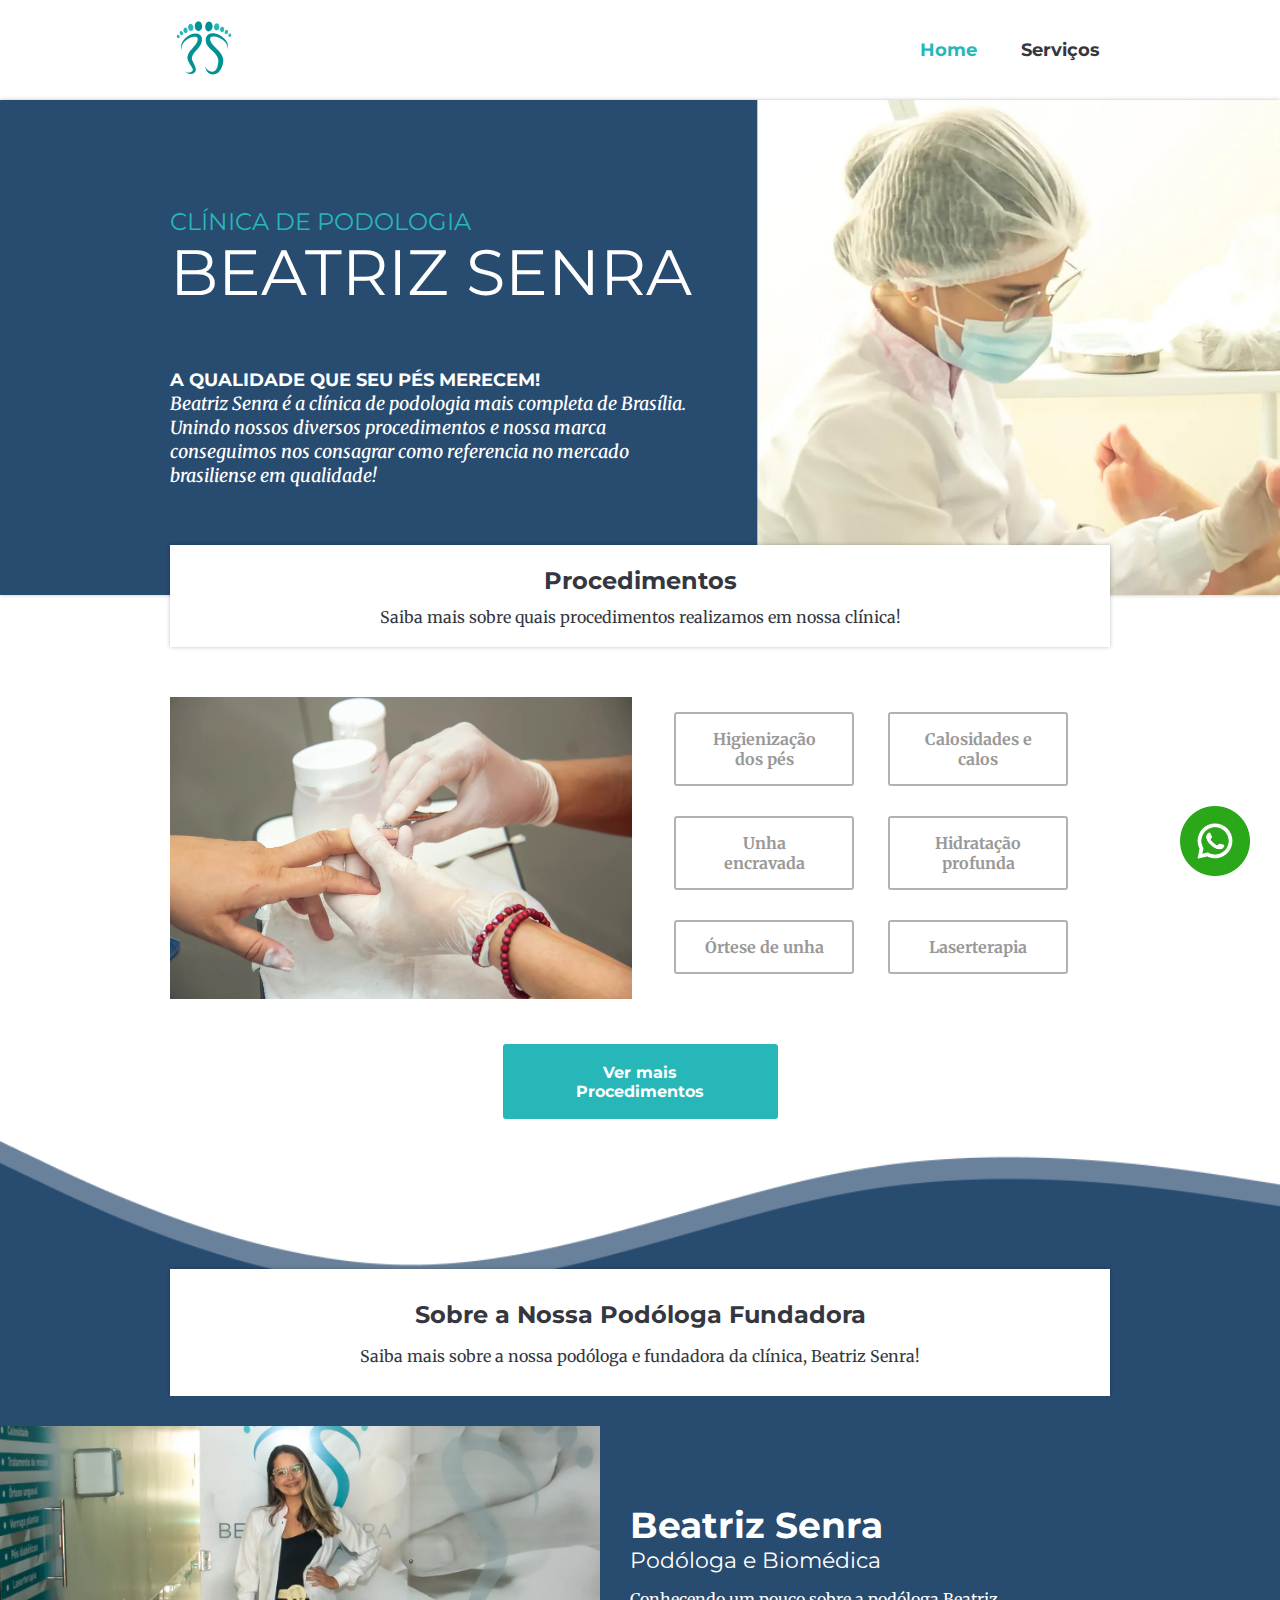
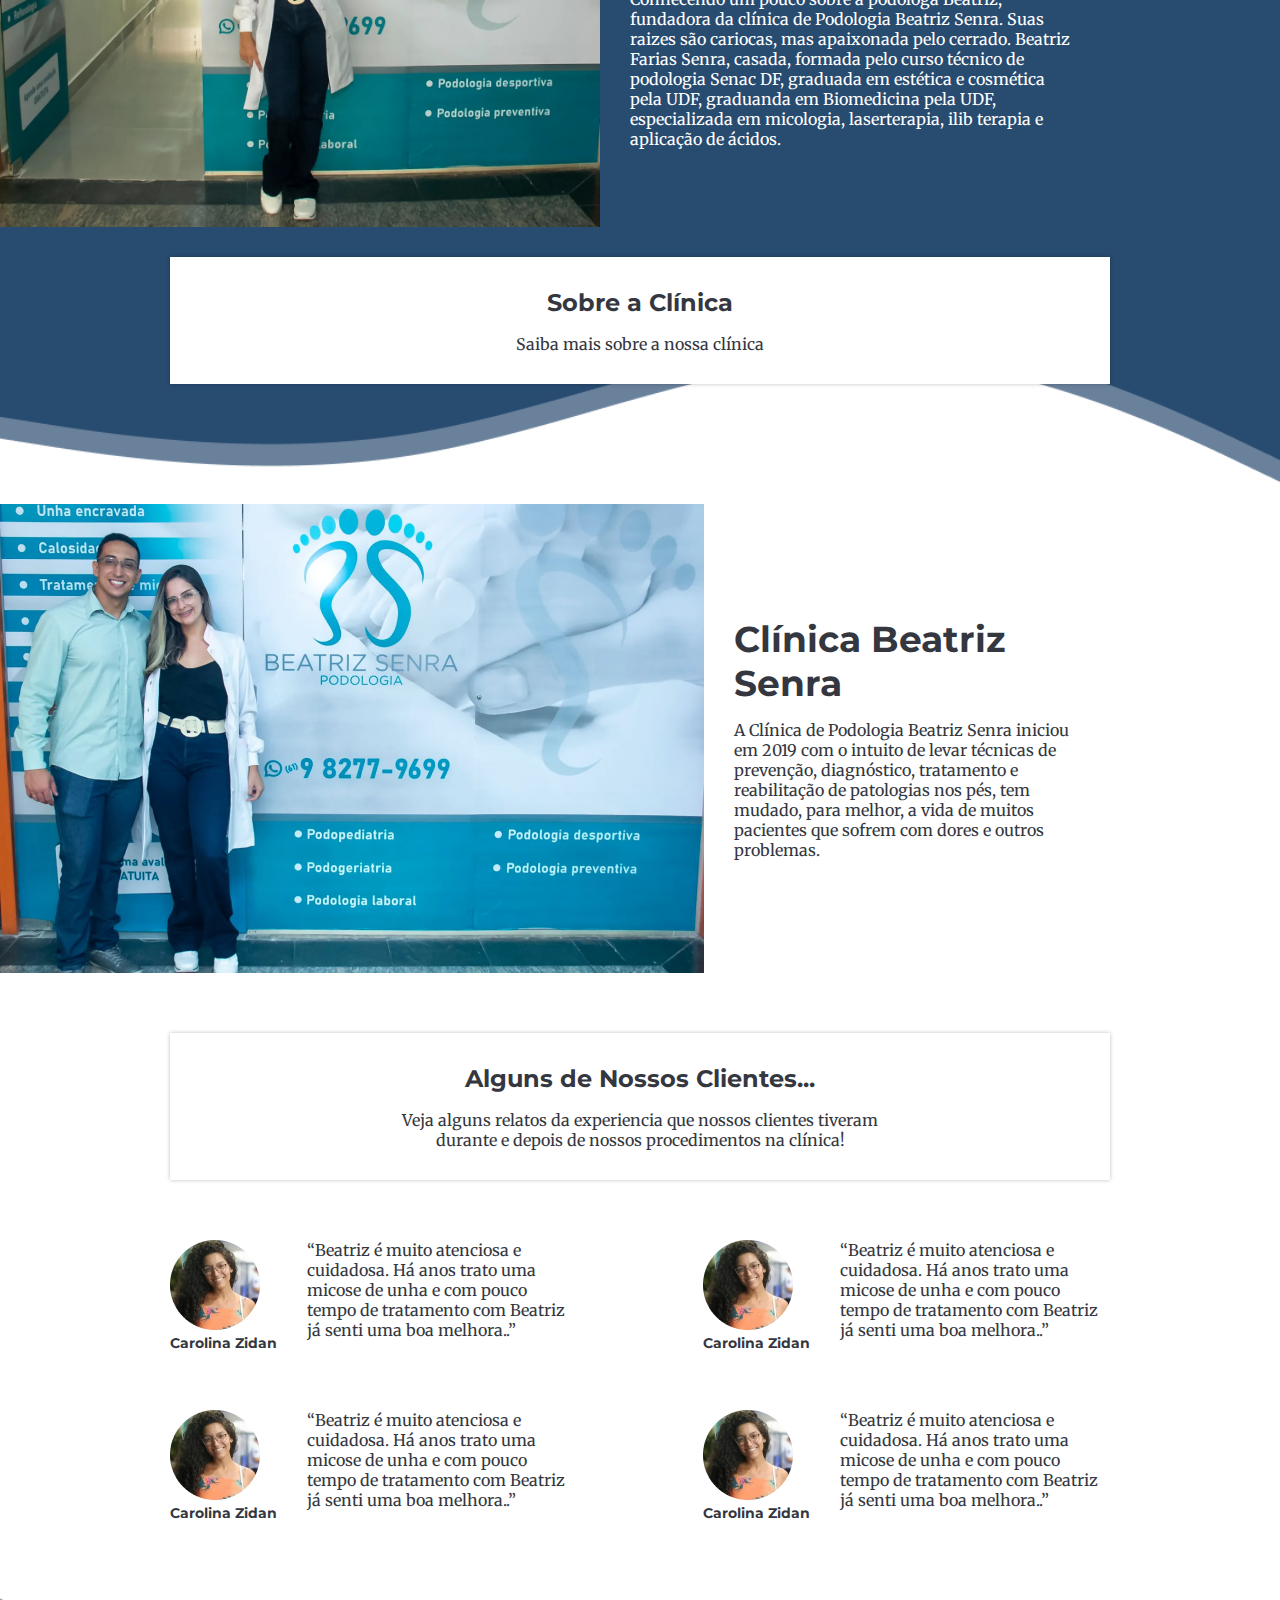
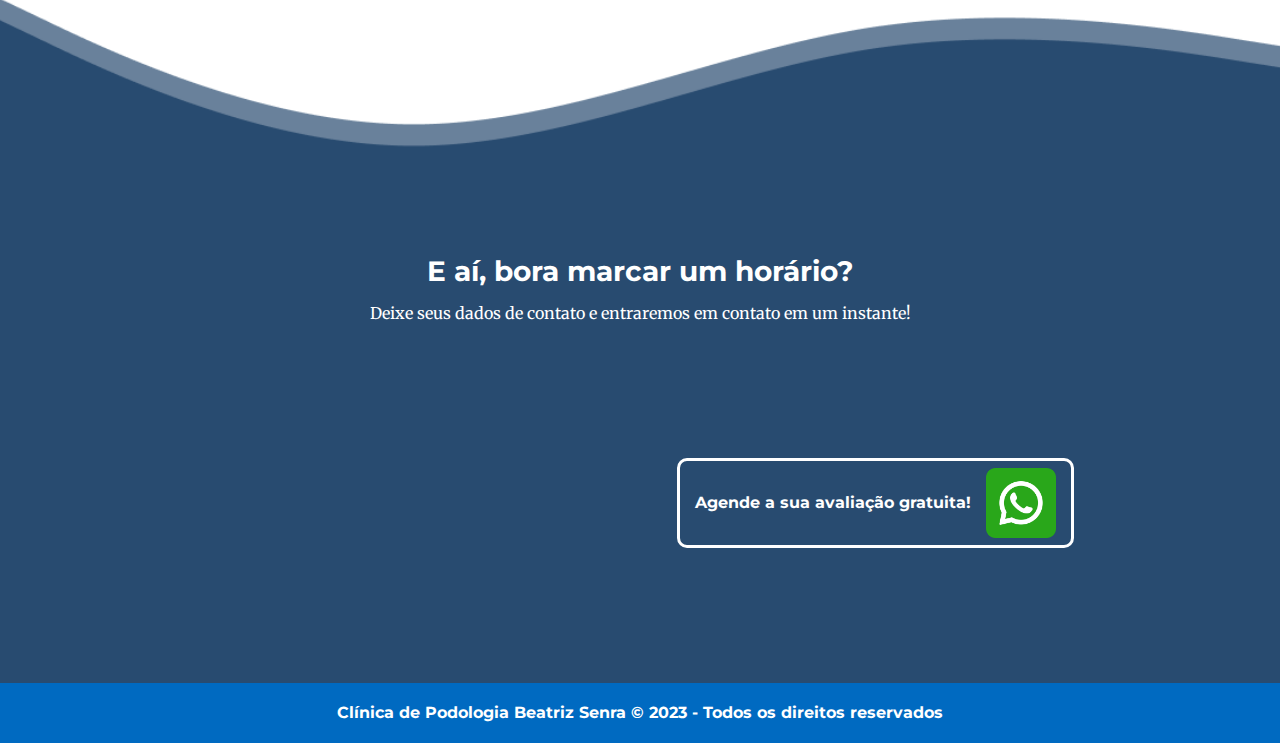
==== index.html @ 6402acbe "Adicionado menu hamburger, ajustes feitos do design responsivo e UX" ====
<!DOCTYPE html>
<html lang="pt-br">
<head>
    <meta charset="UTF-8">
    <meta http-equiv="X-UA-Compatible" content="IE=edge">
    <meta name="viewport" content="width=device-width, initial-scale=1.0">
    <title>Clínica Beatriz Senra</title>
    <link rel="preconnect" href="https://fonts.googleapis.com">
    <link rel="preconnect" href="https://fonts.gstatic.com" crossorigin>
    <link rel="stylesheet" href="https://fonts.googleapis.com/css2?family=Material+Symbols+Outlined:opsz,wght,FILL,GRAD@20..48,100..700,0..1,-50..200" />
    <link href="https://fonts.googleapis.com/css2?family=Montserrat:wght@500;700&display=swap" rel="stylesheet">
    <link href="https://fonts.googleapis.com/css2?family=Merriweather:ital@0;1&family=Montserrat:wght@500;700&display=swap" rel="stylesheet"> 
    <link rel="stylesheet" href="style.css">
</head>
<body>

    <header class="header">
        <a href="index.html"><img src="img/logo.png" alt="clinica beatriz senra"></a>
        <span class="material-symbols-outlined"onclick="abrirFecharMenu()">
            menu
        </span>
        <nav>
            <a href="index.html" class="active">Home</a>
            <a href="servicos.html">Serviços</a>
        </nav>
    </header>

    <div class="menu-burger">
        <ul>
            <li><a href="index.html" class="active">Home</a></li>
            <li><a href="servicos.html">Serviços</a></li>
        </ul>
    </div>

    <section class="section1">
        <div>
            <h2>Clínica de Podologia</h2>
            <h1>Beatriz Senra</h1>
            <h3>A QUALIDADE QUE SEU PÉS MERECEM!</h3>
            <p>Beatriz Senra é a clínica de podologia mais completa de Brasília. Unindo nossos diversos procedimentos e nossa marca conseguimos nos consagrar como referencia no mercado brasiliense em qualidade!</p>
        </div>
    </section>

    <section class="section2">
        <div class="subtitle">
            <h2>Procedimentos</h2>
            <p>Saiba mais sobre quais procedimentos realizamos em nossa clínica!</p>
        </div>
        <div class="sec2-div">
            <img src="img/img1.png" alt="#">
            <div>
                <p>Higienização dos pés</p>
                <p>Calosidades e calos</p>
                <p>Unha encravada</p>
                <p>Hidratação profunda</p>
                <p>Órtese de unha</p>
                <p>Laserterapia</p>
            </div>
        </div>
        <button>Ver mais <br> Procedimentos</button>
    </section>

    <section class="section3">
        <div class="ondas-bg">
            <div class="subtitle2">
                <h2>Sobre a Nossa Podóloga Fundadora</h2>
                <p>Saiba mais sobre a nossa podóloga e fundadora da clínica, Beatriz Senra!</p>
            </div>
        </div>

        <div class="sec3-div">
            <img src="img/sec3-img.png" alt="" width="600px">
            <div>
                <h3>Beatriz Senra</h3>
                <h4>Podóloga e Biomédica </h4>
                <p>
                    Conhecendo um pouco sobre a podóloga Beatriz, fundadora da clínica de Podologia Beatriz Senra. Suas raizes são cariocas, mas apaixonada pelo cerrado. Beatriz Farias Senra, casada, formada pelo curso técnico de podologia Senac DF, graduada em estética e cosmética pela UDF, graduanda em Biomedicina pela UDF, especializada em micologia, laserterapia, ilib terapia e aplicação de ácidos.
                </p>
            </div>
        </div>
    </section>

    <section class="section4">
        <div class="ondas-bg">
            <div class="subtitle2">
                <h2>Sobre a Clínica</h2>
                <p>Saiba mais sobre a nossa clínica</p>
            </div>
        </div>

        <div class="sec4-div">
            <img src="img/sec4-img.png" alt="">
            <div>
                <h3>Clínica Beatriz Senra </h3>
                <p>
                    A Clínica de Podologia Beatriz Senra iniciou em 2019 com o intuito de levar técnicas de prevenção, diagnóstico, tratamento e reabilitação de patologias nos pés, tem mudado, para melhor, a vida de muitos pacientes que sofrem com dores e outros problemas.
                </p>
            </div>
        </div>
    </section>

    <section class="section5">

        <div class="subtitle2">
            <h2>Alguns de Nossos Clientes...</h2>
            <p>Veja alguns relatos da experiencia que nossos clientes tiveram <br> durante e depois de nossos procedimentos na clínica!</p>
        </div>

        <div class="depoimentos">

            <div class="depoimento">
                <div>
                    <img src="img/foto-depoimento.png" alt="">
                    <h3>Carolina Zidan</h3>
                </div>
                <p>
                    “Beatriz é muito atenciosa e cuidadosa. Há anos trato uma micose de unha e com pouco tempo de tratamento com Beatriz já senti uma boa melhora..”
                </p>
            </div>

            <div class="depoimento">
                <div>
                    <img src="img/foto-depoimento.png" alt="">
                    <h3>Carolina Zidan</h3>
                </div>
                <p>
                    “Beatriz é muito atenciosa e cuidadosa. Há anos trato uma micose de unha e com pouco tempo de tratamento com Beatriz já senti uma boa melhora..”
                </p>
            </div>

            <div class="depoimento">
                <div>
                    <img src="img/foto-depoimento.png" alt="">
                    <h3>Carolina Zidan</h3>
                </div>
                <p>
                    “Beatriz é muito atenciosa e cuidadosa. Há anos trato uma micose de unha e com pouco tempo de tratamento com Beatriz já senti uma boa melhora..”
                </p>
            </div>

            <div class="depoimento">
                <div>
                    <img src="img/foto-depoimento.png" alt="">
                    <h3>Carolina Zidan</h3>
                </div>
                <p>
                    “Beatriz é muito atenciosa e cuidadosa. Há anos trato uma micose de unha e com pouco tempo de tratamento com Beatriz já senti uma boa melhora..”
                </p>
            </div>

        </div>
    </section>

    <section class="section6">
        <div class="ondas-bg"></div>
        <div class="sec6-div">
            <div>
                <h3>E aí, bora marcar um horário?</h3>
                <p>Deixe seus dados de contato e entraremos em contato em um instante!</p>

                <div class="local-contato">
                    <iframe src="https://www.google.com/maps/embed?pb=!1m18!1m12!1m3!1d15356.18827765944!2d-47.90499903553469!3d-15.801471916272181!2m3!1f0!2f0!3f0!3m2!1i1024!2i768!4f13.1!3m3!1m2!1s0x935a25c6536252f1%3A0x58afeaa3ef07d30c!2sCl%C3%ADnica%20de%20Podologia%20Beatriz%20Senra!5e0!3m2!1spt-BR!2sbr!4v1676676155703!5m2!1spt-BR!2sbr" width="400" height="300" style="border:0; border-radius: 3px;" allowfullscreen="" loading="lazy" referrerpolicy="no-referrer-when-downgrade"></iframe>

                    <a href="https://api.whatsapp.com/send?phone=5561999915055&text=Olá! Gostaria de saber mais sobre os serviços." target="_blank">
                        <p>Agende a sua avaliação gratuita!</p>
                        <img src="img/whatsapp-quadrado.png" alt="" width="70" height="70">
                    </a>
                    
                </div>
            </div>
        </div>
    </section>

    <footer>
        <p>Clínica de Podologia Beatriz Senra © 2023 - Todos os direitos reservados </p>
    </footer>

    <a href="https://api.whatsapp.com/send?phone=5561999915055&text=Olá! Gostaria de saber mais sobre os serviços." target="_blank" style="position:fixed;bottom:20px;right:30px;">
        <img src="img/whatsapp.png" alt="" width="70px">
    </a>

    <script src="script.js"></script>

</body>
</html>
---- style.css ----
/*
font-family: 'Merriweather', serif;
font-family: 'Montserrat', sans-serif;
*/

body, h1, h2, h3, h4, ul, li, p, a, button{
    padding: 0px;
    margin: 0px;
    font-family: 'Montserrat', sans-serif;
}

p{
    font-family: 'Merriweather', serif;
}

a{
    text-decoration: none;
}

ul{
    list-style: none;
}

*{
    box-sizing: border-box;
}

a{
    text-decoration: none;
}

/* Header */

.header{
    max-width: 940px;
    margin: 20px auto;
    display: flex;
    flex-wrap: wrap;
    justify-content: space-between;
    align-items: center;
}

.header nav a{
    font-size: 18px;
    line-height: 24px;
    font-weight: 700;
    padding: 10px;
    margin-left: 20px;
    color: #353740;
}

.header a:hover{
    color: #27B7B8;
}

header nav .active{
    color: #27B7B8;
}

.menu-burger, .material-symbols-outlined  {
    display: none;
}

/* Section 1 */

.section1{
    background-image: url(img/Fundo.png);
    box-shadow: 0px 0.3px 4px 0px rgba(0,0,0,0.25);
    height: 495px;
    background-size: cover;
    background-position: center;
    display: flex;
    align-items: center;
}

.section1 div {
    max-width: 940px;
    margin: 0 auto;
    padding-right: 410px;
}

.section1 div h1 {
    font-size: 64px;
    line-height: 72px;
    color: white;
    text-transform: uppercase;
    font-weight: 400;
    margin-bottom: 60px;
}

.section1 div h2 {
    font-size: 24px;
    line-height: 28px;
    color: #27B7B8;
    text-transform: uppercase;
    font-weight: 400;
}

.section1 div h3 {
    font-size: 18px;
    line-height: 24px;
    color: white;
    text-transform: uppercase;
    font-weight: 700;
}

.section1 div p {
    font-family: 'Merriweather', serif;
    font-size: 18px;
    line-height: 24px;
    color: white;
    font-weight: 500;
    font-style: italic;
}

/* Section 2 */

.section2{
    max-width: 940px;
    margin: 0px auto;
    text-align: center;
}

.section2 .subtitle {
    position: relative;
    bottom: 50px;
    max-width: 940px;
    padding: 20px;
    background-color: white;
    box-shadow: 0px 0.3px 4px 0px rgba(0,0,0,0.25);
}

.section2 .subtitle h2{
    color: #353740;
    font-size: 24px;
    line-height: 32px;
    font-weight: 700;
    
}

.section2 .subtitle p{
    color: #353740;
    font-size: 16px;
    margin-top: 10px;
}

.section2 .sec2-div {
    display: flex;
}

.section2 .sec2-div div {
    color: #29A71A;
}

.section2 .sec2-div p {
    display: inline-block;
    width: 180px;
    background-color: white;
    border: 2px #B2B2B2 solid;
    border-radius: 3px;
    color: #999999;
    font-weight: 700;
    font-size: 16px;
    padding: 15px 27px;
    margin: 15px;
}

.section2 .sec2-div p:hover{
    color: #27B7B8;
    border-color: #27B7B8;
}

.section2 button{
    background-color: #27B7B8;
    width: 275px;
    height: 75px;
    border: none;
    border-radius: 3px;
    margin-top: 45px;
    color: white;
    font-size: 16px;
    font-weight: 700;
    cursor:pointer;
}

/* Section 3 */

.section3 .ondas-bg{
    background-image: url(img/Ondas.png);
    background-repeat: no-repeat;
    background-size: contain;
    background-repeat:no-repeat;
    -webkit-background-size:cover;
    -moz-background-size:cover;
    -o-background-size:cover;
    background-size:cover;
    background-position:center;
    padding-top: 150px;
}

.section3 .subtitle2{
    background-color: white;
    box-shadow: 0px 0.3px 4px 0px rgba(0,0,0,0.25);
    max-width: 940px;
    margin: 0 auto;
    text-align: center;
    padding: 30px;
}

.section3 .subtitle2 h2{
    color: #353740;
    font-size: 24px;
    line-height: 32px;
    font-weight: 700;
    margin-bottom: 15px;
}

.section3 .subtitle2 p{
    color: #353740;
    font-size: 16px;
    margin-top: 10px;
}

.section3 .sec3-div{
    background-color: #284B70;
    display: flex;
    align-items: center;
    padding-top: 30px;
}

.section3 .sec3-div div{
    color: white;
    margin: 0 200px 0 30px;
}

.section3 .sec3-div div h3{
    font-size: 36px;
    font-weight: 700;
}

.section3 .sec3-div div h4{
    font-size: 22px;
    font-weight: 400;
    margin-bottom: 15px;
}

.section3 .sec3-div div p{
    font-size: 16px;
    font-weight: 400;
}

/* Section 4 */

.section4 .ondas-bg{
    background-image: url(img/Ondas-resersas.png);
    background-repeat: no-repeat;
    background-size: contain;
    background-repeat:no-repeat;
    -webkit-background-size:cover;
    -moz-background-size:cover;
    -o-background-size:cover;
    background-size:cover;
    background-position:center;
    padding-top: 30px;
    padding-bottom: 120px;
}

.section4 .subtitle2{
    background-color: white;
    box-shadow: 0px 0.3px 4px 0px rgba(0,0,0,0.25);
    max-width: 940px;
    margin: 0 auto;
    text-align: center;
    padding: 30px;
}

.section4 .subtitle2 h2{
    color: #353740;
    font-size: 24px;
    line-height: 32px;
    font-weight: 700;
    margin-bottom: 15px;
}

.section4 .subtitle2 p{
    color: #353740;
    font-size: 16px;
    margin-top: 10px;
}

.section4 .sec4-div{
    display: flex;
    align-items: center;
}

.section4 .sec4-div div{
    color: #353740;
    margin: 0 200px 0 30px;
}

.section4 .sec4-div div h3{
    font-size: 36px;
    font-weight: 700;
    margin-bottom: 15px;
}

.section4 .sec4-div div p{
    font-size: 16px;
    font-weight: 400;
}

/* Section 5 */

.section5 .subtitle2{
    background-color: white;
    box-shadow: 0px 0.3px 4px 0px rgba(0,0,0,0.25);
    max-width: 940px;
    margin: 0 auto;
    text-align: center;
    padding: 30px;
    margin-top: 60px;
}

.section5 .subtitle2 h2{
    color: #353740;
    font-size: 24px;
    line-height: 32px;
    font-weight: 700;
    margin-bottom: 15px;
}

.section5 .subtitle2 p{
    color: #353740;
    font-size: 16px;
    margin-top: 10px;
}

.section5 .depoimentos{
    display: flex;
    flex-wrap: wrap;
    justify-content: space-between;
    max-width: 940px;
    margin: 0 auto;
    margin-top: 60px;
}

.section5 .depoimento {
    display: flex;
    margin-bottom: 30px;
}

.section5 .depoimento p {
    display: block;
    max-width: 270px;
    height: 140px;
}

.section5 .depoimento div h3 {
    color: #353740;
    font-weight: 700;
    font-size: 14px;
    text-align: center;
}

.section5 .depoimento p {
    color: #353740;
    font-size: 16px;
    margin-left: 30px;
}

/* Section 6 */

.section6 .ondas-bg{
    background-image: url(img/Ondas.png);
    background-repeat: no-repeat;
    background-size: contain;
    background-repeat:no-repeat;
    -webkit-background-size:cover;
    -moz-background-size:cover;
    -o-background-size:cover;
    background-size:cover;
    background-position:center;
    height: 274px;
}

.section6 .sec6-div {
    background-color: #284B70;
    padding-bottom: 30px;
}

.section6 .sec6-div div {
    max-width: 940px;
    margin: 0 auto;
    color: white;
    text-align: center;
}

.section6 .sec6-div div h3 {
    font-size: 28px;
    margin-bottom: 15px;
}

.section6 .sec6-div div p {
    font-size: 16px;
    margin-bottom: 30px;
}

.section6 .local-contato {
    display: flex;
    justify-content: space-around;
    align-items: center;
}

.section6 .local-contato a {
    display: flex;
    align-items: center;
    border: 3px white solid;
    border-radius: 10px;
    height: 90px;
    padding: 0 15px;
    color: white;
    font-weight: 700;
}

.section6 .local-contato a:hover{
    border: 3px #29A71A solid;
    color: #29A71A;
}

.section6 .local-contato a p {
    margin-top: 30px;
    margin-right: 15px;
    font-family: 'Montserrat', sans-serif;
}

/* Footer */

footer {
    background-color: #006AC1;
    color: white;
    height: 60px;
    display: flex;
    align-items: center;
    justify-content: center;
}

footer p{
    font-family: 'Montserrat', sans-serif;
    font-weight: 700;
}

/* Media Queries */

@media screen and (min-width: 768px) and (max-width: 1023px) {
    header{
        padding: 0 20px;
    }

    .section1 div {
        padding-left: 20px;
        padding-top: 20px;
    }

    .section2 .subtitle {
        margin: 0 20px;
    } 
    
    .section2 .sec2-div{
        flex-wrap: wrap;
        justify-content: center;
    }

    .section2 .sec2-div img{
        margin-bottom: 20px;
    }

    .section3 .subtitle2{
        margin: 0 20px;
    }

    .section3 .sec3-div{
        flex-wrap: wrap;
        justify-content: center;
    }

    .section3 .sec3-div img{
        width: 100%;
        margin: 20px;
    }

    .section3 .sec3-div div{
        margin: 20px;
    }

    .section4 .subtitle2{
        margin: 0 20px;
    }

    .section4 .sec4-div{
        flex-wrap: wrap;
        justify-content: center;
    }

    .section4 .sec4-div img{
        width: 100%;
        margin: 20px;
    }

    .section4 .sec4-div div{
        margin: 20px;
        margin-bottom: 60px;
    }

    .section4 .ondas-bg{
        padding-bottom: 40px;
    }

    .section5 .subtitle2{
        margin: 0 20px;
    }

    .depoimento {
        justify-content: center;
        margin: 20px;
    }

    .local-contato{
        flex-wrap: wrap-reverse;
    }
}

@media screen and (max-width: 767px) {
    header{
        padding: 0 20px;
    }

    .section1{
        background-color: #284B70;
        background-image: none;
    }

    .section1 div {
        padding: 20px;
    }

    .section2 .subtitle {
        margin: 0 20px;
    } 

    .section2 .sec2-div{
        flex-wrap: wrap;
        justify-content: center;
    }

    .section2 .sec2-div img{
        margin-bottom: 20px;
    }

    .section3 .subtitle2{
        margin: 0 20px;
    }

    .section3 .sec3-div{
        flex-wrap: wrap;
        justify-content: center;
    }

    .section3 .sec3-div img{
        width: 100%;
        margin: 20px;
    }

    .section3 .sec3-div div{
        margin: 20px;
    }

    .section4 .subtitle2{
        margin: 0 20px;
    }

    .section4 .sec4-div{
        flex-wrap: wrap;
        justify-content: center;
    }

    .section4 .sec4-div img{
        width: 100%;
        margin: 20px;
    }

    .section4 .sec4-div div{
        margin: 20px;
        margin-bottom: 60px;
    }

    .section4 .ondas-bg{
        padding-bottom: 40px;
    }

    .section5 .subtitle2{
        margin: 0 20px;
    }

    .depoimento {
        justify-content: center;
        margin: 20px;
    }

    .sec6-div h3, .sec6-div p{
        margin: 0 20px;
    }

    .local-contato{
        flex-wrap: wrap-reverse;
    }

    .local-contato iframe{
        margin-top: 30px;
    }

    footer p{
        margin: 0 20px;
    }
}

@media screen and (max-width: 515px) {
    header{
        padding: 0 20px;
        
    }

    header nav {
        display: none;
    }

    header span {
    color: #353740;
    }

    header span:hover{
        color: #27B7B8;
    }

    .menu-burger{
        background-color: white;
        border: 3px #27B7B8 solid;
        border-radius: 3px;
        display: none;
        text-align: center;
        padding: 10px;
        position: absolute;
        right: 20px;
        top: 70px;
    }

    .menu-burger.ativo{
        display: inline-block;
    }

    .material-symbols-outlined {
        display: block;
    }

    .menu-burger a {
        font-size: 14px;
        line-height: 18px;
        font-weight: 700;
        padding: 10px;
        color: #353740;
    }

    .menu-burger a:hover{
        color: #27B7B8;
    }

    .section1 div {
        padding: 20px;
    }

    .section1 div h1 {
        font-size: 56px;
        margin-bottom: 20px;
    }

    .section1 div h2 {
        font-size: 18px;
    }

    .section1 div h3 {
        font-size: 14px;
    }

    .section1 div p {
        font-size: 14px;
    }

    .section2 .subtitle {
        margin: 0 20px;
    } 

    .section2 .sec2-div{
        flex-wrap: wrap;
        justify-content: space-around;
    }

    .section2 .sec2-div img{
        margin: 0 20px 20px 20px;
        width: 100%;
    }

    .section3 .subtitle2{
        margin: 0 20px;
    }

    .section3 .sec3-div{
        flex-wrap: wrap;
        justify-content: center;
    }

    .section3 .sec3-div img{
        width: 100%;
        margin: 20px;
    }

    .section3 .sec3-div div{
        margin: 20px;
    }

    .section4 .subtitle2{
        margin: 0 20px;
    }

    .section4 .sec4-div{
        flex-wrap: wrap;
        justify-content: center;
    }

    .section4 .sec4-div img{
        width: 100%;
        margin: 20px;
    }

    .section4 .sec4-div div{
        margin: 20px;
        margin-bottom: 60px;
    }

    .section4 .ondas-bg{
        padding-bottom: 40px;
    }

    .section5 .subtitle2{
        margin: 0 20px;
    }

    .depoimento {
        justify-content: center;
        margin: 20px;
    }

    .sec6-div h3, .sec6-div p{
        margin: 0 20px;
    }

    .local-contato{
        flex-wrap: wrap-reverse;
    }

    .local-contato iframe{
        margin-top: 30px;
    }

    .section6 .local-contato a p{
        margin: 0;
    }
    
    footer p{
        margin: 0 20px;
        text-align: center;
    }
}
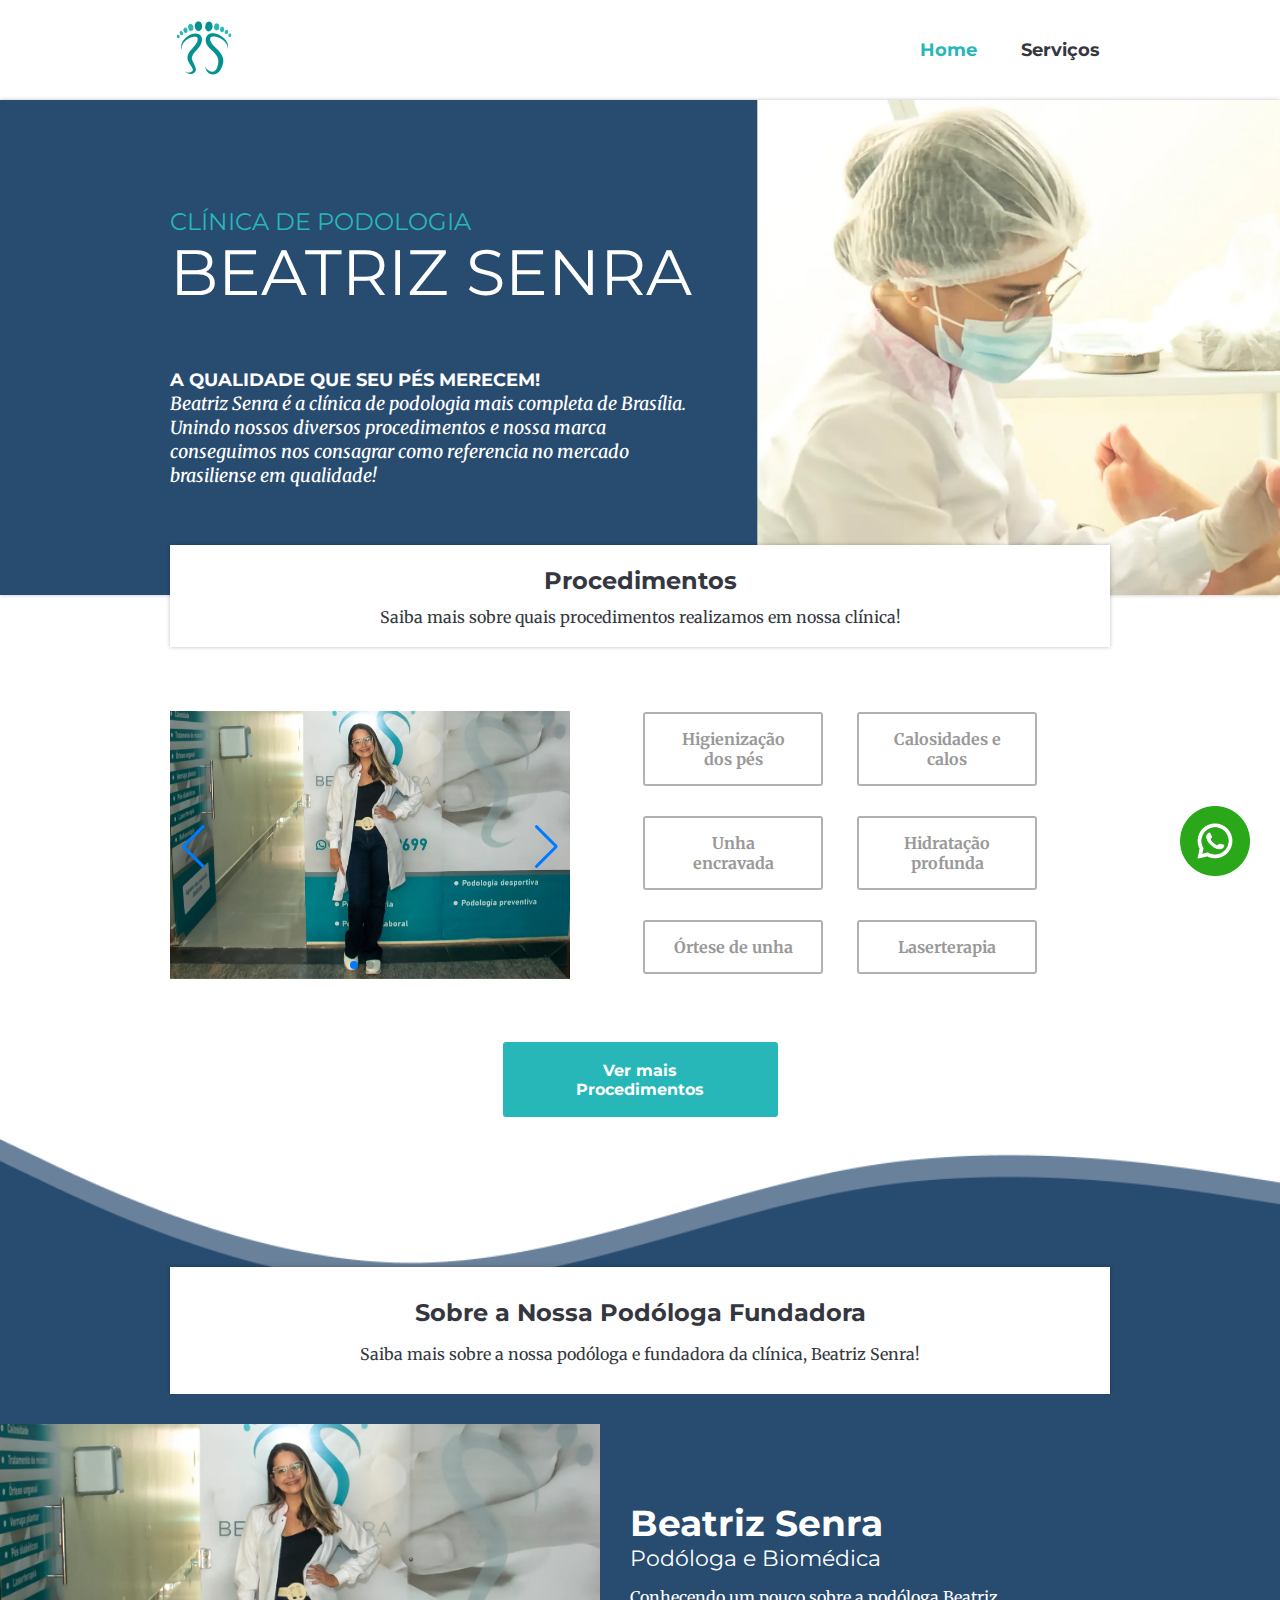
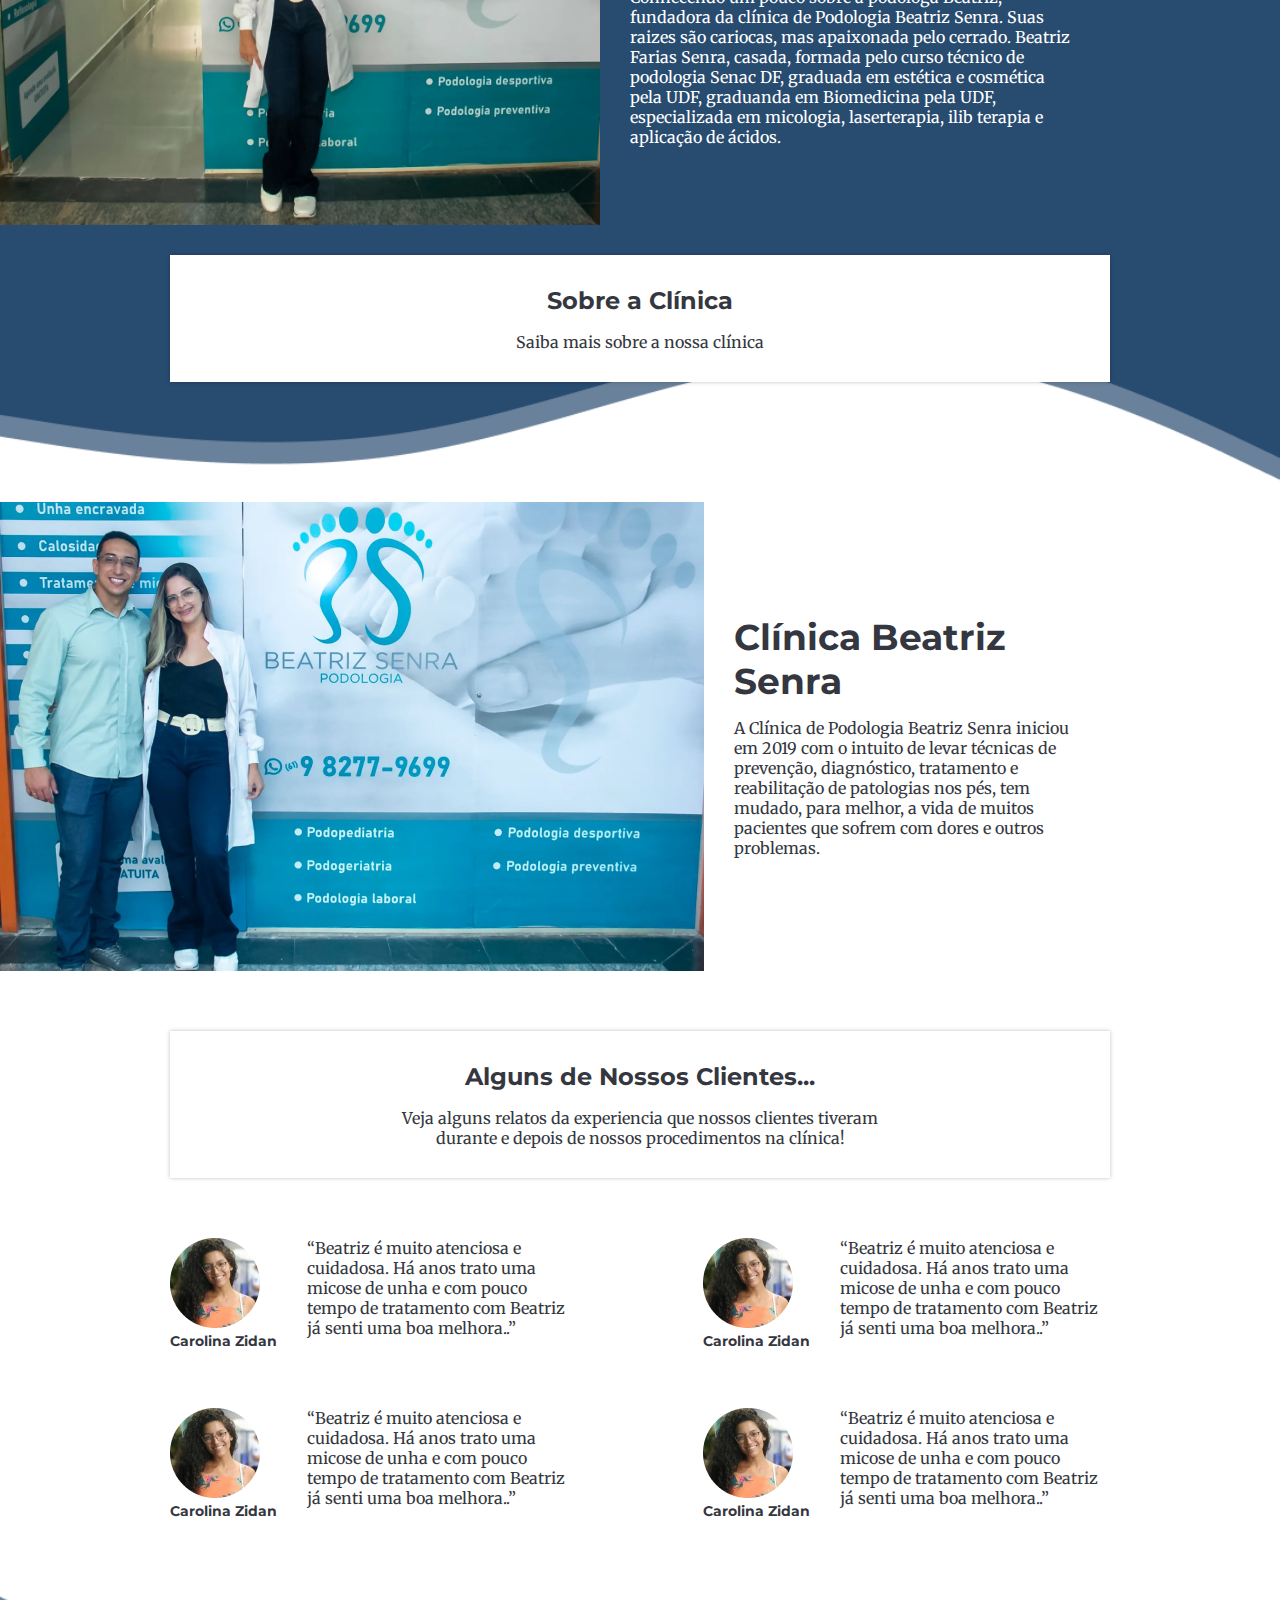
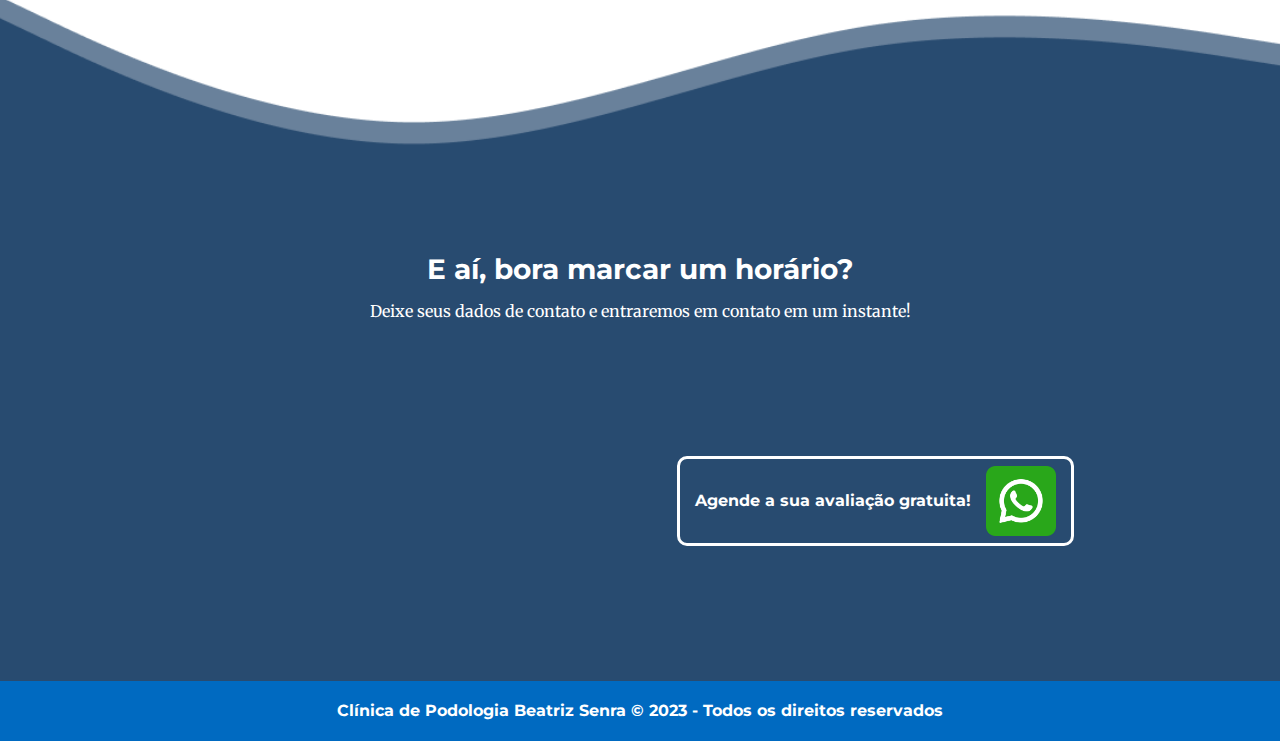
==== commit cdf08105: "Adicionado slide de imagens" ====
--- a/index.html
+++ b/index.html
@@ -8,6 +8,7 @@
     <link rel="preconnect" href="https://fonts.googleapis.com">
     <link rel="preconnect" href="https://fonts.gstatic.com" crossorigin>
     <link rel="stylesheet" href="https://fonts.googleapis.com/css2?family=Material+Symbols+Outlined:opsz,wght,FILL,GRAD@20..48,100..700,0..1,-50..200" />
+    <link rel="stylesheet" href="https://cdn.jsdelivr.net/npm/swiper@8/swiper-bundle.min.css" />
     <link href="https://fonts.googleapis.com/css2?family=Montserrat:wght@500;700&display=swap" rel="stylesheet">
     <link href="https://fonts.googleapis.com/css2?family=Merriweather:ital@0;1&family=Montserrat:wght@500;700&display=swap" rel="stylesheet"> 
     <link rel="stylesheet" href="style.css">
@@ -47,7 +48,29 @@
             <p>Saiba mais sobre quais procedimentos realizamos em nossa clínica!</p>
         </div>
         <div class="sec2-div">
-            <img src="img/img1.png" alt="#">
+            <div class="slide-container">
+                <div class="swiper">
+                    <!-- Additional required wrapper -->
+                    <div class="swiper-wrapper">
+                        <!-- Slides -->
+                        <div class="swiper-slide">
+                            <img src="img/sec3-img.png" alt="">
+                        </div>
+                        <div class="swiper-slide">
+                            <img src="img/sec4-img.png" alt="">
+                        </div>
+                        <div class="swiper-slide">
+                            <img src="img/img1.png" alt="">
+                        </div>
+                    </div>
+                    <!-- If we need pagination -->
+                    <div class="swiper-pagination"></div>
+        
+                    <!-- If we need navigation buttons -->
+                    <div class="swiper-button-prev"></div>
+                    <div class="swiper-button-next"></div>
+                </div>
+            </div>
             <div>
                 <p>Higienização dos pés</p>
                 <p>Calosidades e calos</p>
@@ -180,6 +203,29 @@
     </a>
 
     <script src="script.js"></script>
+    <script src="https://cdn.jsdelivr.net/npm/swiper@8/swiper-bundle.min.js"></script>
+
+    <script>
+        const swiper = new Swiper('.swiper', {
+            autoplay: {
+                delay: 3000,
+                disableOnInteraction: false,
+            },
+            
+            loop: true,
+
+            pagination: {
+                el: '.swiper-pagination',
+                clickable: true, 
+            },
+
+            navigation: {
+                nextEl: '.swiper-button-next',
+                prevEl: '.swiper-button-prev',
+            },
+        });
+
+    </script>
 
 </body>
 </html>--- a/style.css
+++ b/style.css
@@ -148,8 +148,23 @@
     display: flex;
 }
 
-.section2 .sec2-div div {
-    color: #29A71A;
+.slide-container {
+    width: 400px;
+    height: 300px;
+    background: #fff;
+    display: flex;
+    align-items: center;
+    justify-content: center;
+}
+
+.swiper {
+    width: 100%;
+    height: fit-content;
+}
+
+.swiper-slide img {
+    width: 100%;
+
 }
 
 .section2 .sec2-div p {
@@ -708,6 +723,10 @@
         width: 100%;
     }
 
+    .section2 .sec2-div p {
+        
+    }
+
     .section3 .subtitle2{
         margin: 0 20px;
     }
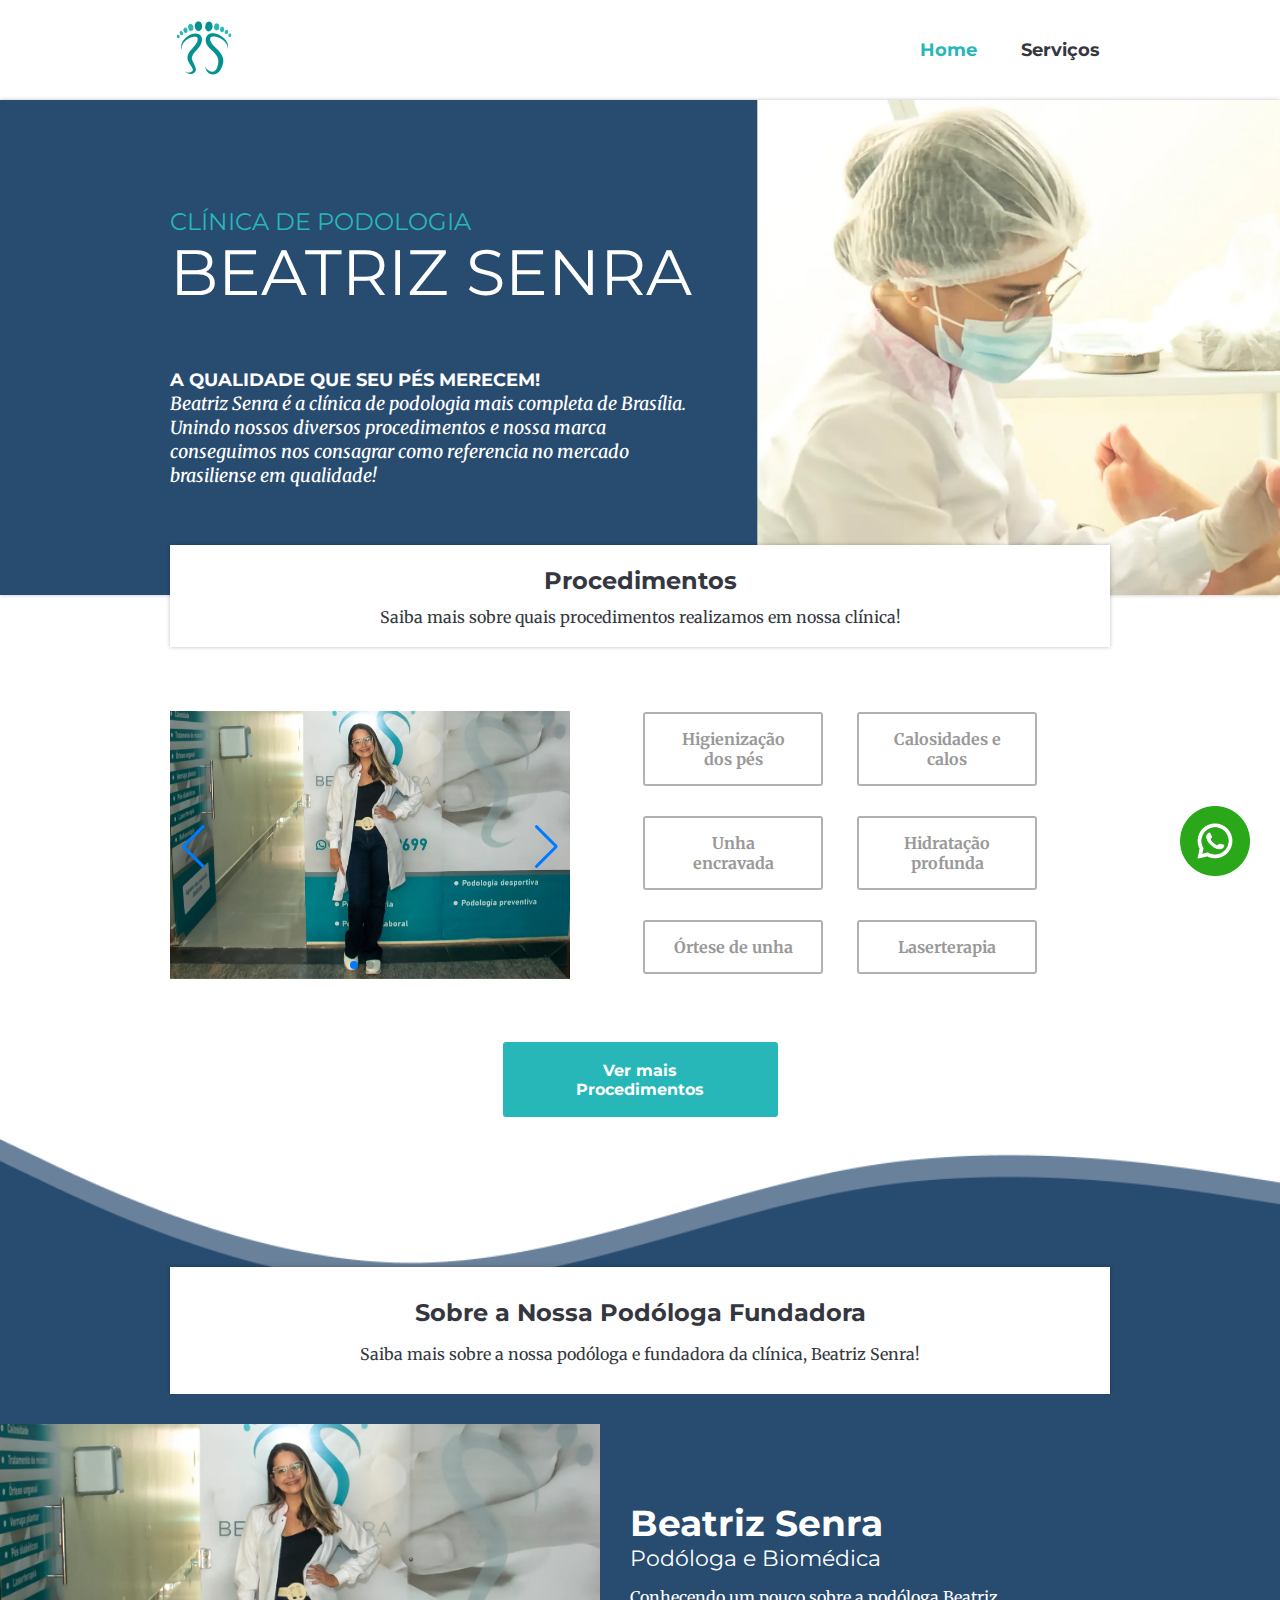
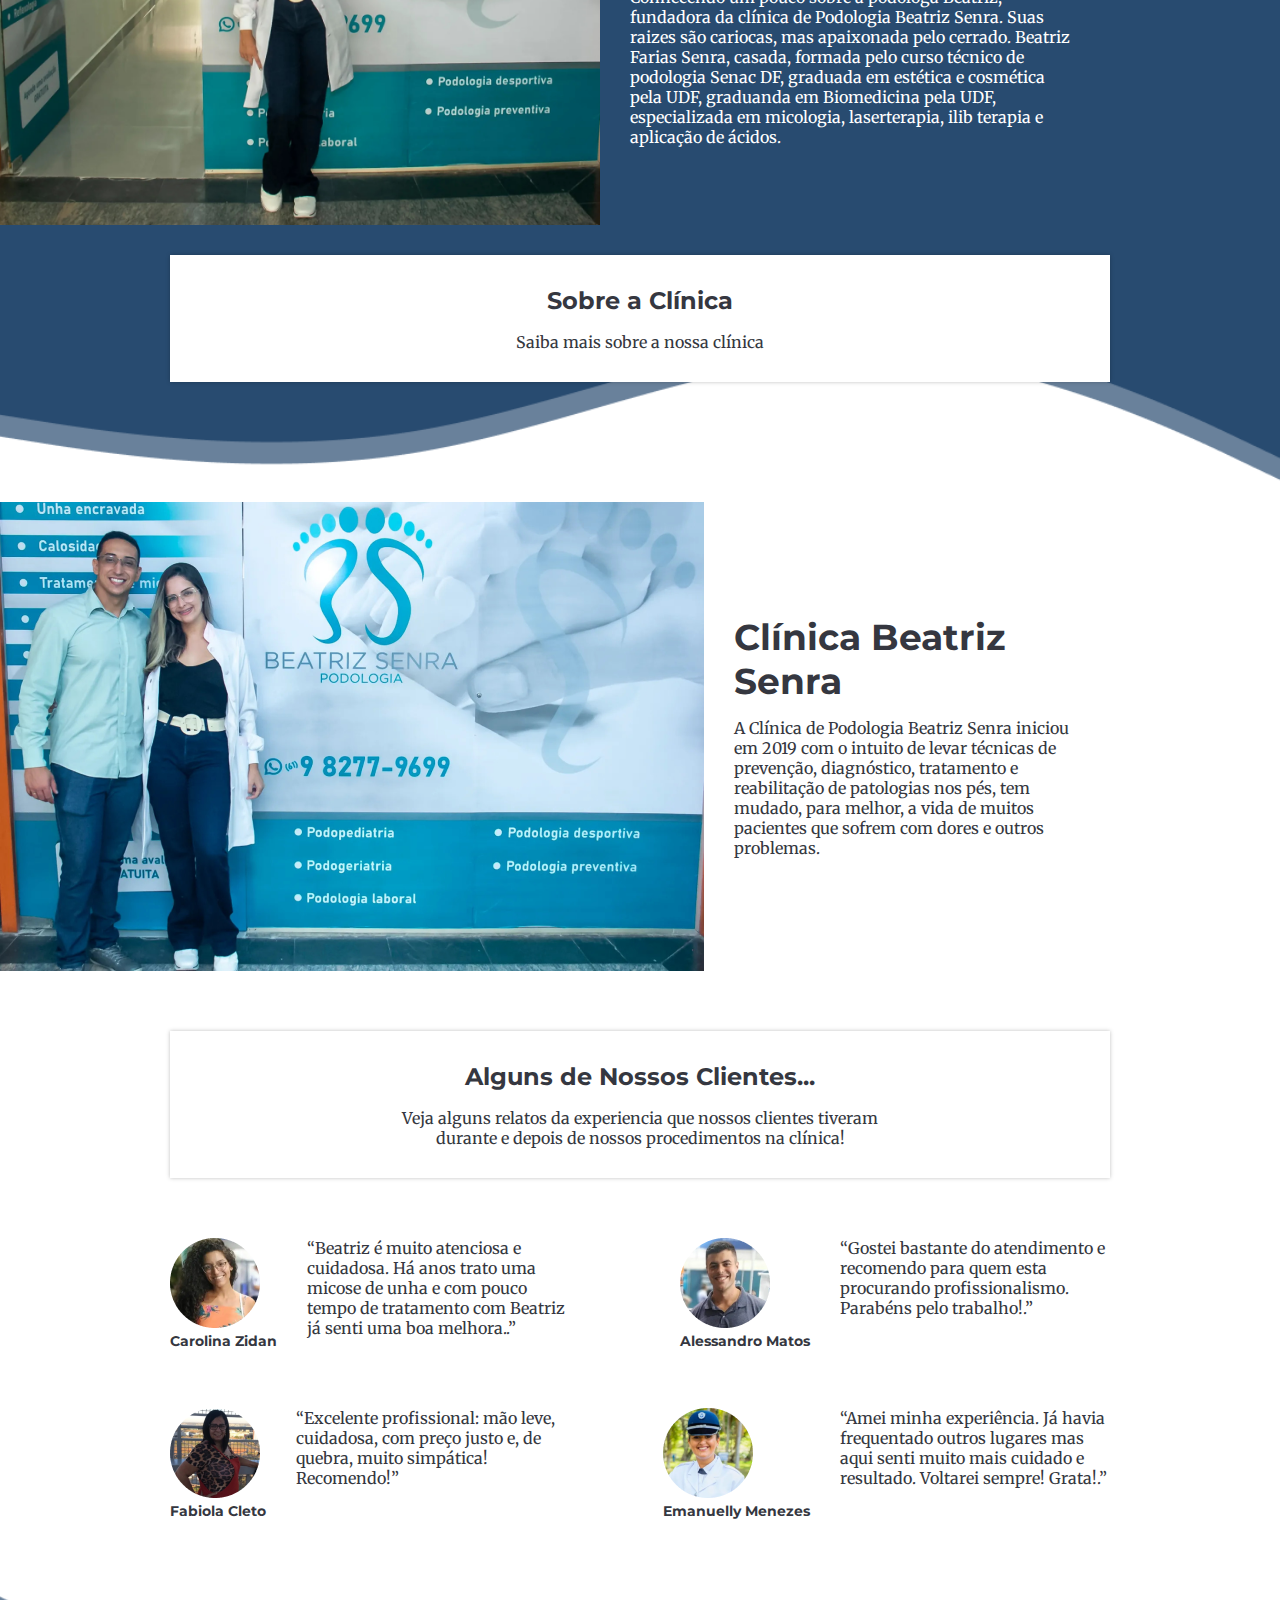
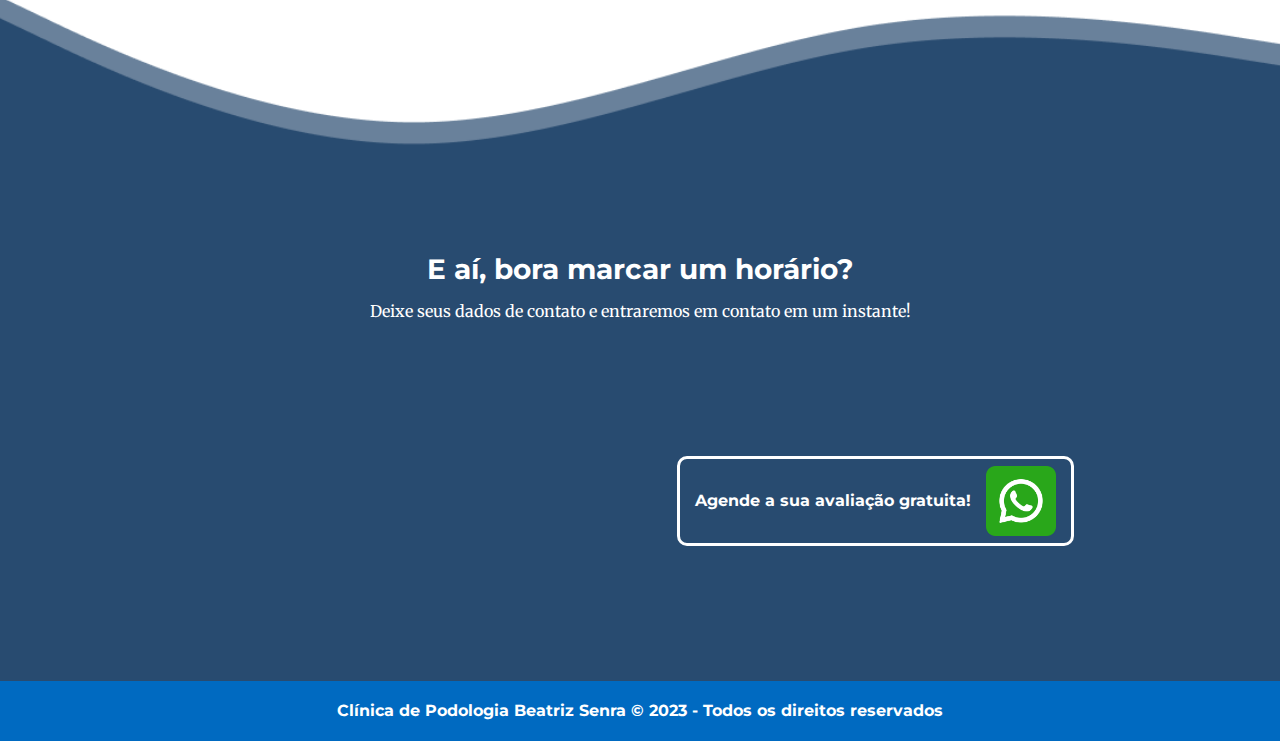
==== commit 6e724310: "Ajustes no campo depoimentos" ====
--- a/index.html
+++ b/index.html
@@ -1,5 +1,6 @@
 <!DOCTYPE html>
 <html lang="pt-br">
+
 <head>
     <meta charset="UTF-8">
     <meta http-equiv="X-UA-Compatible" content="IE=edge">
@@ -7,17 +8,21 @@
     <title>Clínica Beatriz Senra</title>
     <link rel="preconnect" href="https://fonts.googleapis.com">
     <link rel="preconnect" href="https://fonts.gstatic.com" crossorigin>
-    <link rel="stylesheet" href="https://fonts.googleapis.com/css2?family=Material+Symbols+Outlined:opsz,wght,FILL,GRAD@20..48,100..700,0..1,-50..200" />
+    <link rel="stylesheet"
+        href="https://fonts.googleapis.com/css2?family=Material+Symbols+Outlined:opsz,wght,FILL,GRAD@20..48,100..700,0..1,-50..200" />
     <link rel="stylesheet" href="https://cdn.jsdelivr.net/npm/swiper@8/swiper-bundle.min.css" />
     <link href="https://fonts.googleapis.com/css2?family=Montserrat:wght@500;700&display=swap" rel="stylesheet">
-    <link href="https://fonts.googleapis.com/css2?family=Merriweather:ital@0;1&family=Montserrat:wght@500;700&display=swap" rel="stylesheet"> 
+    <link
+        href="https://fonts.googleapis.com/css2?family=Merriweather:ital@0;1&family=Montserrat:wght@500;700&display=swap"
+        rel="stylesheet">
     <link rel="stylesheet" href="style.css">
 </head>
+
 <body>
 
     <header class="header">
         <a href="index.html"><img src="img/logo.png" alt="clinica beatriz senra"></a>
-        <span class="material-symbols-outlined"onclick="abrirFecharMenu()">
+        <span class="material-symbols-outlined" onclick="abrirFecharMenu()">
             menu
         </span>
         <nav>
@@ -38,7 +43,8 @@
             <h2>Clínica de Podologia</h2>
             <h1>Beatriz Senra</h1>
             <h3>A QUALIDADE QUE SEU PÉS MERECEM!</h3>
-            <p>Beatriz Senra é a clínica de podologia mais completa de Brasília. Unindo nossos diversos procedimentos e nossa marca conseguimos nos consagrar como referencia no mercado brasiliense em qualidade!</p>
+            <p>Beatriz Senra é a clínica de podologia mais completa de Brasília. Unindo nossos diversos procedimentos e
+                nossa marca conseguimos nos consagrar como referencia no mercado brasiliense em qualidade!</p>
         </div>
     </section>
 
@@ -65,7 +71,7 @@
                     </div>
                     <!-- If we need pagination -->
                     <div class="swiper-pagination"></div>
-        
+
                     <!-- If we need navigation buttons -->
                     <div class="swiper-button-prev"></div>
                     <div class="swiper-button-next"></div>
@@ -97,7 +103,10 @@
                 <h3>Beatriz Senra</h3>
                 <h4>Podóloga e Biomédica </h4>
                 <p>
-                    Conhecendo um pouco sobre a podóloga Beatriz, fundadora da clínica de Podologia Beatriz Senra. Suas raizes são cariocas, mas apaixonada pelo cerrado. Beatriz Farias Senra, casada, formada pelo curso técnico de podologia Senac DF, graduada em estética e cosmética pela UDF, graduanda em Biomedicina pela UDF, especializada em micologia, laserterapia, ilib terapia e aplicação de ácidos.
+                    Conhecendo um pouco sobre a podóloga Beatriz, fundadora da clínica de Podologia Beatriz Senra. Suas
+                    raizes são cariocas, mas apaixonada pelo cerrado. Beatriz Farias Senra, casada, formada pelo curso
+                    técnico de podologia Senac DF, graduada em estética e cosmética pela UDF, graduanda em Biomedicina
+                    pela UDF, especializada em micologia, laserterapia, ilib terapia e aplicação de ácidos.
                 </p>
             </div>
         </div>
@@ -116,7 +125,9 @@
             <div>
                 <h3>Clínica Beatriz Senra </h3>
                 <p>
-                    A Clínica de Podologia Beatriz Senra iniciou em 2019 com o intuito de levar técnicas de prevenção, diagnóstico, tratamento e reabilitação de patologias nos pés, tem mudado, para melhor, a vida de muitos pacientes que sofrem com dores e outros problemas.
+                    A Clínica de Podologia Beatriz Senra iniciou em 2019 com o intuito de levar técnicas de prevenção,
+                    diagnóstico, tratamento e reabilitação de patologias nos pés, tem mudado, para melhor, a vida de
+                    muitos pacientes que sofrem com dores e outros problemas.
                 </p>
             </div>
         </div>
@@ -126,7 +137,8 @@
 
         <div class="subtitle2">
             <h2>Alguns de Nossos Clientes...</h2>
-            <p>Veja alguns relatos da experiencia que nossos clientes tiveram <br> durante e depois de nossos procedimentos na clínica!</p>
+            <p>Veja alguns relatos da experiencia que nossos clientes tiveram <br> durante e depois de nossos
+                procedimentos na clínica!</p>
         </div>
 
         <div class="depoimentos">
@@ -137,37 +149,38 @@
                     <h3>Carolina Zidan</h3>
                 </div>
                 <p>
-                    “Beatriz é muito atenciosa e cuidadosa. Há anos trato uma micose de unha e com pouco tempo de tratamento com Beatriz já senti uma boa melhora..”
-                </p>
-            </div>
-
-            <div class="depoimento">
-                <div>
-                    <img src="img/foto-depoimento.png" alt="">
-                    <h3>Carolina Zidan</h3>
-                </div>
-                <p>
-                    “Beatriz é muito atenciosa e cuidadosa. Há anos trato uma micose de unha e com pouco tempo de tratamento com Beatriz já senti uma boa melhora..”
-                </p>
-            </div>
-
-            <div class="depoimento">
-                <div>
-                    <img src="img/foto-depoimento.png" alt="">
-                    <h3>Carolina Zidan</h3>
-                </div>
-                <p>
-                    “Beatriz é muito atenciosa e cuidadosa. Há anos trato uma micose de unha e com pouco tempo de tratamento com Beatriz já senti uma boa melhora..”
-                </p>
-            </div>
-
-            <div class="depoimento">
-                <div>
-                    <img src="img/foto-depoimento.png" alt="">
-                    <h3>Carolina Zidan</h3>
-                </div>
-                <p>
-                    “Beatriz é muito atenciosa e cuidadosa. Há anos trato uma micose de unha e com pouco tempo de tratamento com Beatriz já senti uma boa melhora..”
+                    “Beatriz é muito atenciosa e cuidadosa. Há anos trato uma micose de unha e com pouco tempo de
+                    tratamento com Beatriz já senti uma boa melhora..”
+                </p>
+            </div>
+
+            <div class="depoimento">
+                <div>
+                    <img src="img/foto-depoimento1.png" alt="">
+                    <h3>Alessandro Matos</h3>
+                </div>
+                <p>
+                    “Gostei bastante do atendimento e recomendo para quem esta procurando profissionalismo. Parabéns pelo trabalho!.”
+                </p>
+            </div>
+
+            <div class="depoimento">
+                <div>
+                    <img src="img/foto-depoimento2.png" alt="">
+                    <h3>Fabiola Cleto</h3>
+                </div>
+                <p>
+                    “Excelente profissional: mão leve, cuidadosa, com preço justo e, de quebra, muito simpática! Recomendo!”
+                </p>
+            </div>
+
+            <div class="depoimento">
+                <div>
+                    <img src="img/foto-depoimento3.png" alt="">
+                    <h3>Emanuelly Menezes</h3>
+                </div>
+                <p>
+                    “Amei minha experiência. Já havia frequentado outros lugares mas aqui senti muito mais cuidado e resultado. Voltarei sempre! Grata!.”
                 </p>
             </div>
 
@@ -182,13 +195,17 @@
                 <p>Deixe seus dados de contato e entraremos em contato em um instante!</p>
 
                 <div class="local-contato">
-                    <iframe src="https://www.google.com/maps/embed?pb=!1m18!1m12!1m3!1d15356.18827765944!2d-47.90499903553469!3d-15.801471916272181!2m3!1f0!2f0!3f0!3m2!1i1024!2i768!4f13.1!3m3!1m2!1s0x935a25c6536252f1%3A0x58afeaa3ef07d30c!2sCl%C3%ADnica%20de%20Podologia%20Beatriz%20Senra!5e0!3m2!1spt-BR!2sbr!4v1676676155703!5m2!1spt-BR!2sbr" width="400" height="300" style="border:0; border-radius: 3px;" allowfullscreen="" loading="lazy" referrerpolicy="no-referrer-when-downgrade"></iframe>
-
-                    <a href="https://api.whatsapp.com/send?phone=5561999915055&text=Olá! Gostaria de saber mais sobre os serviços." target="_blank">
+                    <iframe
+                        src="https://www.google.com/maps/embed?pb=!1m18!1m12!1m3!1d15356.18827765944!2d-47.90499903553469!3d-15.801471916272181!2m3!1f0!2f0!3f0!3m2!1i1024!2i768!4f13.1!3m3!1m2!1s0x935a25c6536252f1%3A0x58afeaa3ef07d30c!2sCl%C3%ADnica%20de%20Podologia%20Beatriz%20Senra!5e0!3m2!1spt-BR!2sbr!4v1676676155703!5m2!1spt-BR!2sbr"
+                        width="400" height="300" style="border:0; border-radius: 3px;" allowfullscreen="" loading="lazy"
+                        referrerpolicy="no-referrer-when-downgrade"></iframe>
+
+                    <a href="https://api.whatsapp.com/send?phone=5561999915055&text=Olá! Gostaria de saber mais sobre os serviços."
+                        target="_blank">
                         <p>Agende a sua avaliação gratuita!</p>
                         <img src="img/whatsapp-quadrado.png" alt="" width="70" height="70">
                     </a>
-                    
+
                 </div>
             </div>
         </div>
@@ -198,7 +215,8 @@
         <p>Clínica de Podologia Beatriz Senra © 2023 - Todos os direitos reservados </p>
     </footer>
 
-    <a href="https://api.whatsapp.com/send?phone=5561999915055&text=Olá! Gostaria de saber mais sobre os serviços." target="_blank" style="position:fixed;bottom:20px;right:30px;">
+    <a href="https://api.whatsapp.com/send?phone=5561999915055&text=Olá! Gostaria de saber mais sobre os serviços."
+        target="_blank" style="position:fixed;bottom:20px;right:30px;">
         <img src="img/whatsapp.png" alt="" width="70px">
     </a>
 
@@ -211,12 +229,12 @@
                 delay: 3000,
                 disableOnInteraction: false,
             },
-            
+
             loop: true,
 
             pagination: {
                 el: '.swiper-pagination',
-                clickable: true, 
+                clickable: true,
             },
 
             navigation: {
@@ -228,4 +246,5 @@
     </script>
 
 </body>
+
 </html>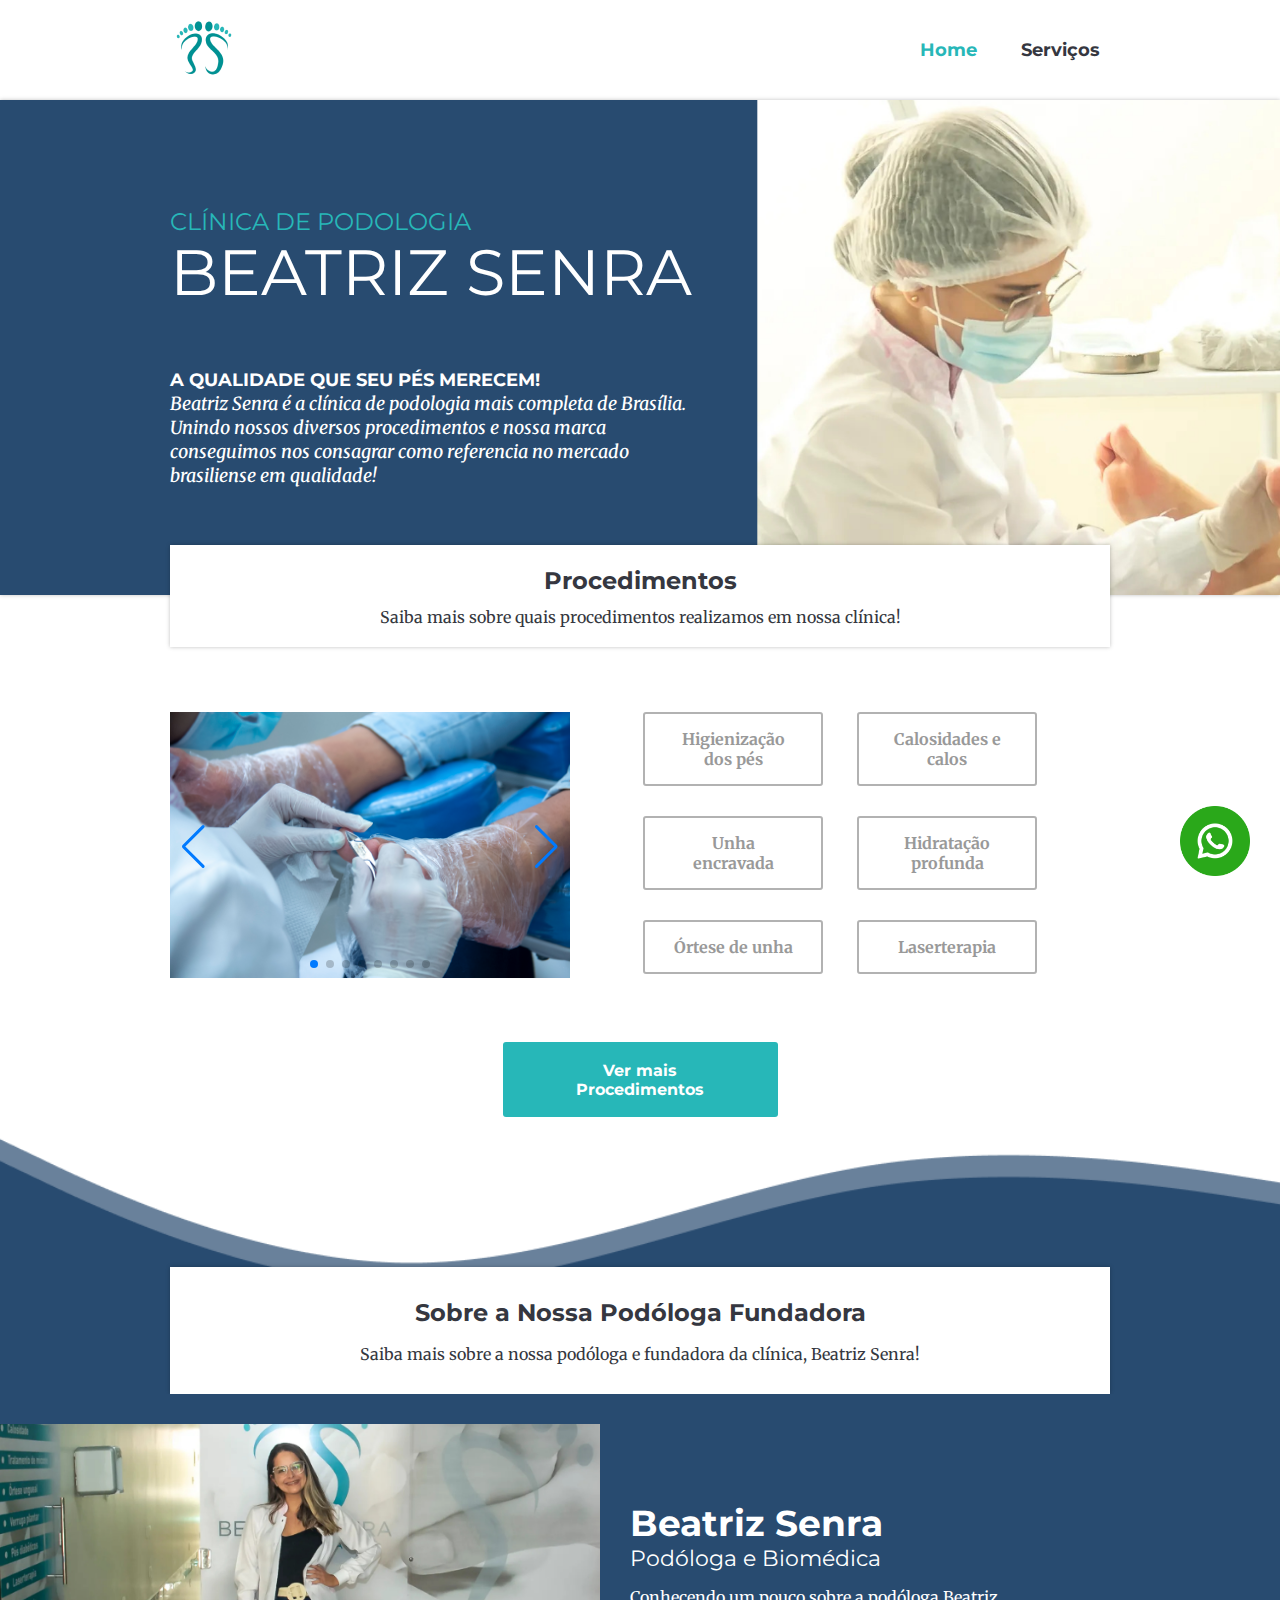
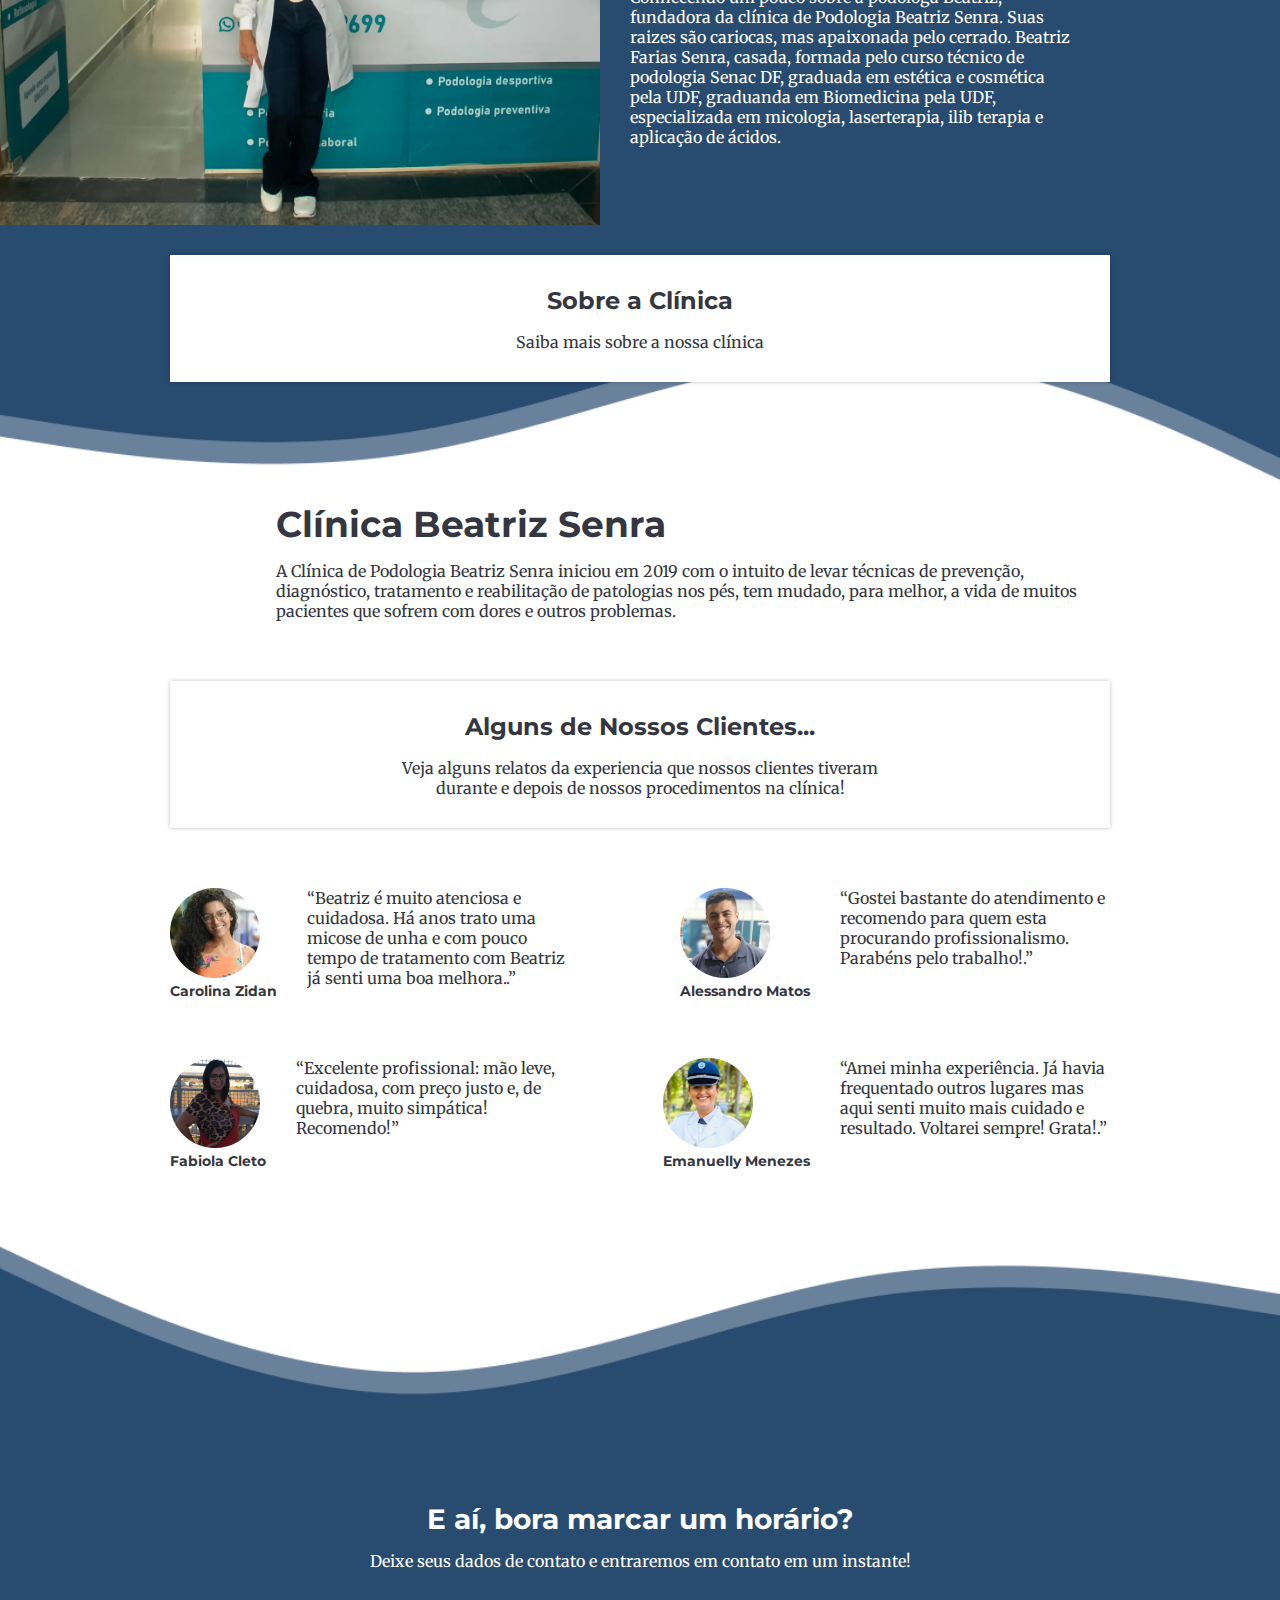
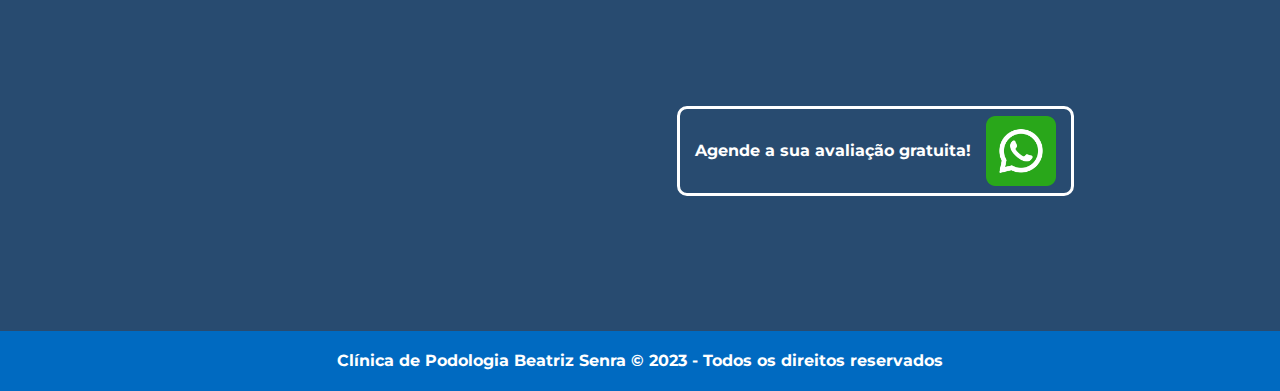
==== commit db4685e3: "Novas imagens adicionadas e pequenos ajustes" ====
--- a/index.html
+++ b/index.html
@@ -60,13 +60,28 @@
                     <div class="swiper-wrapper">
                         <!-- Slides -->
                         <div class="swiper-slide">
-                            <img src="img/sec3-img.png" alt="">
-                        </div>
-                        <div class="swiper-slide">
-                            <img src="img/sec4-img.png" alt="">
-                        </div>
-                        <div class="swiper-slide">
-                            <img src="img/img1.png" alt="">
+                            <img src="img/slide/slide1.JPG" alt="">
+                        </div>
+                        <div class="swiper-slide">
+                            <img src="img/slide/slide2.jpg" alt="">
+                        </div>
+                        <div class="swiper-slide">
+                            <img src="img/slide/slide3.jpg" alt="">
+                        </div>
+                        <div class="swiper-slide">
+                            <img src="img/slide/slide4.jpg" alt="">
+                        </div>
+                        <div class="swiper-slide">
+                            <img src="img/slide/slide5.jpg" alt="">
+                        </div>
+                        <div class="swiper-slide">
+                            <img src="img/slide/slide6.jpg" alt="">
+                        </div>
+                        <div class="swiper-slide">
+                            <img src="img/slide/slide7.jpg" alt="">
+                        </div>
+                        <div class="swiper-slide">
+                            <img src="img/slide/slide8.jpg" alt="">
                         </div>
                     </div>
                     <!-- If we need pagination -->
@@ -121,7 +136,7 @@
         </div>
 
         <div class="sec4-div">
-            <img src="img/sec4-img.png" alt="">
+            <img src="img/sobre.jpg" alt="" width="600px">
             <div>
                 <h3>Clínica Beatriz Senra </h3>
                 <p>
--- a/style.css
+++ b/style.css
@@ -723,10 +723,6 @@
         width: 100%;
     }
 
-    .section2 .sec2-div p {
-        
-    }
-
     .section3 .subtitle2{
         margin: 0 20px;
     }
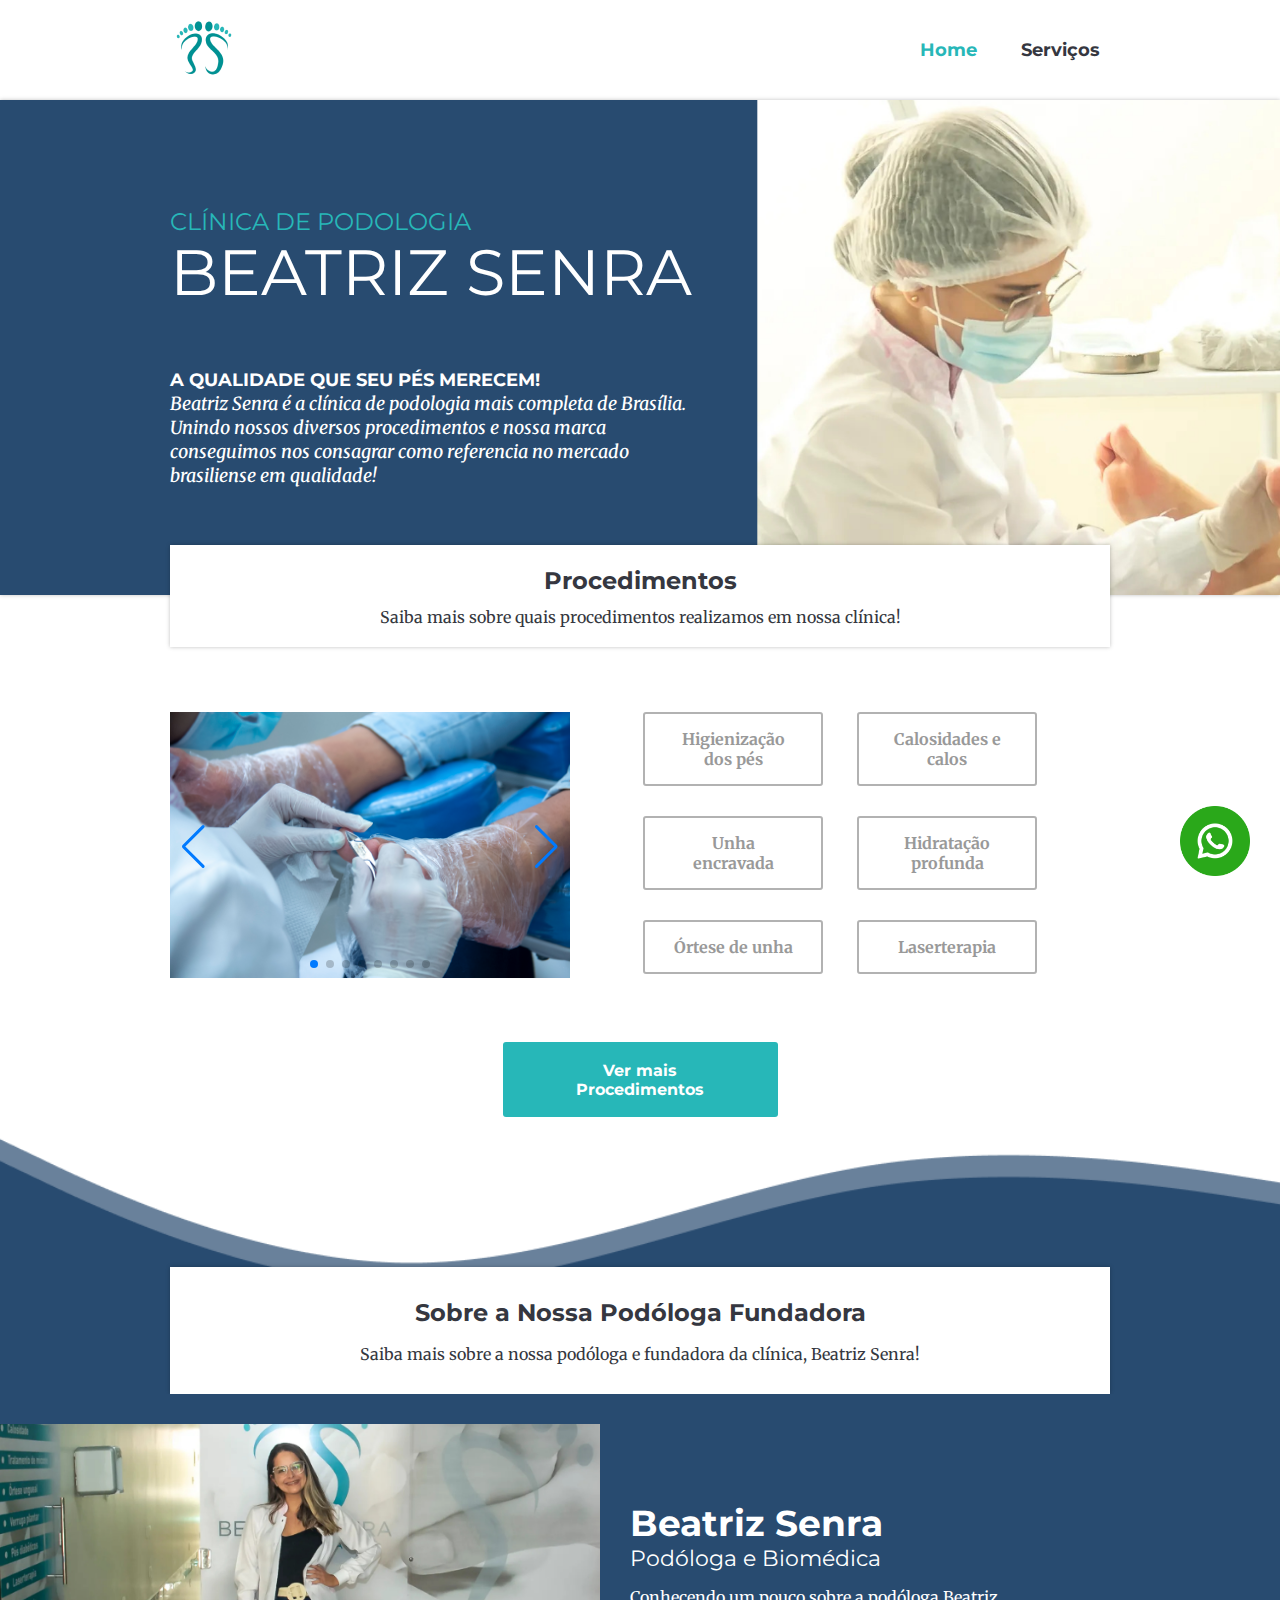
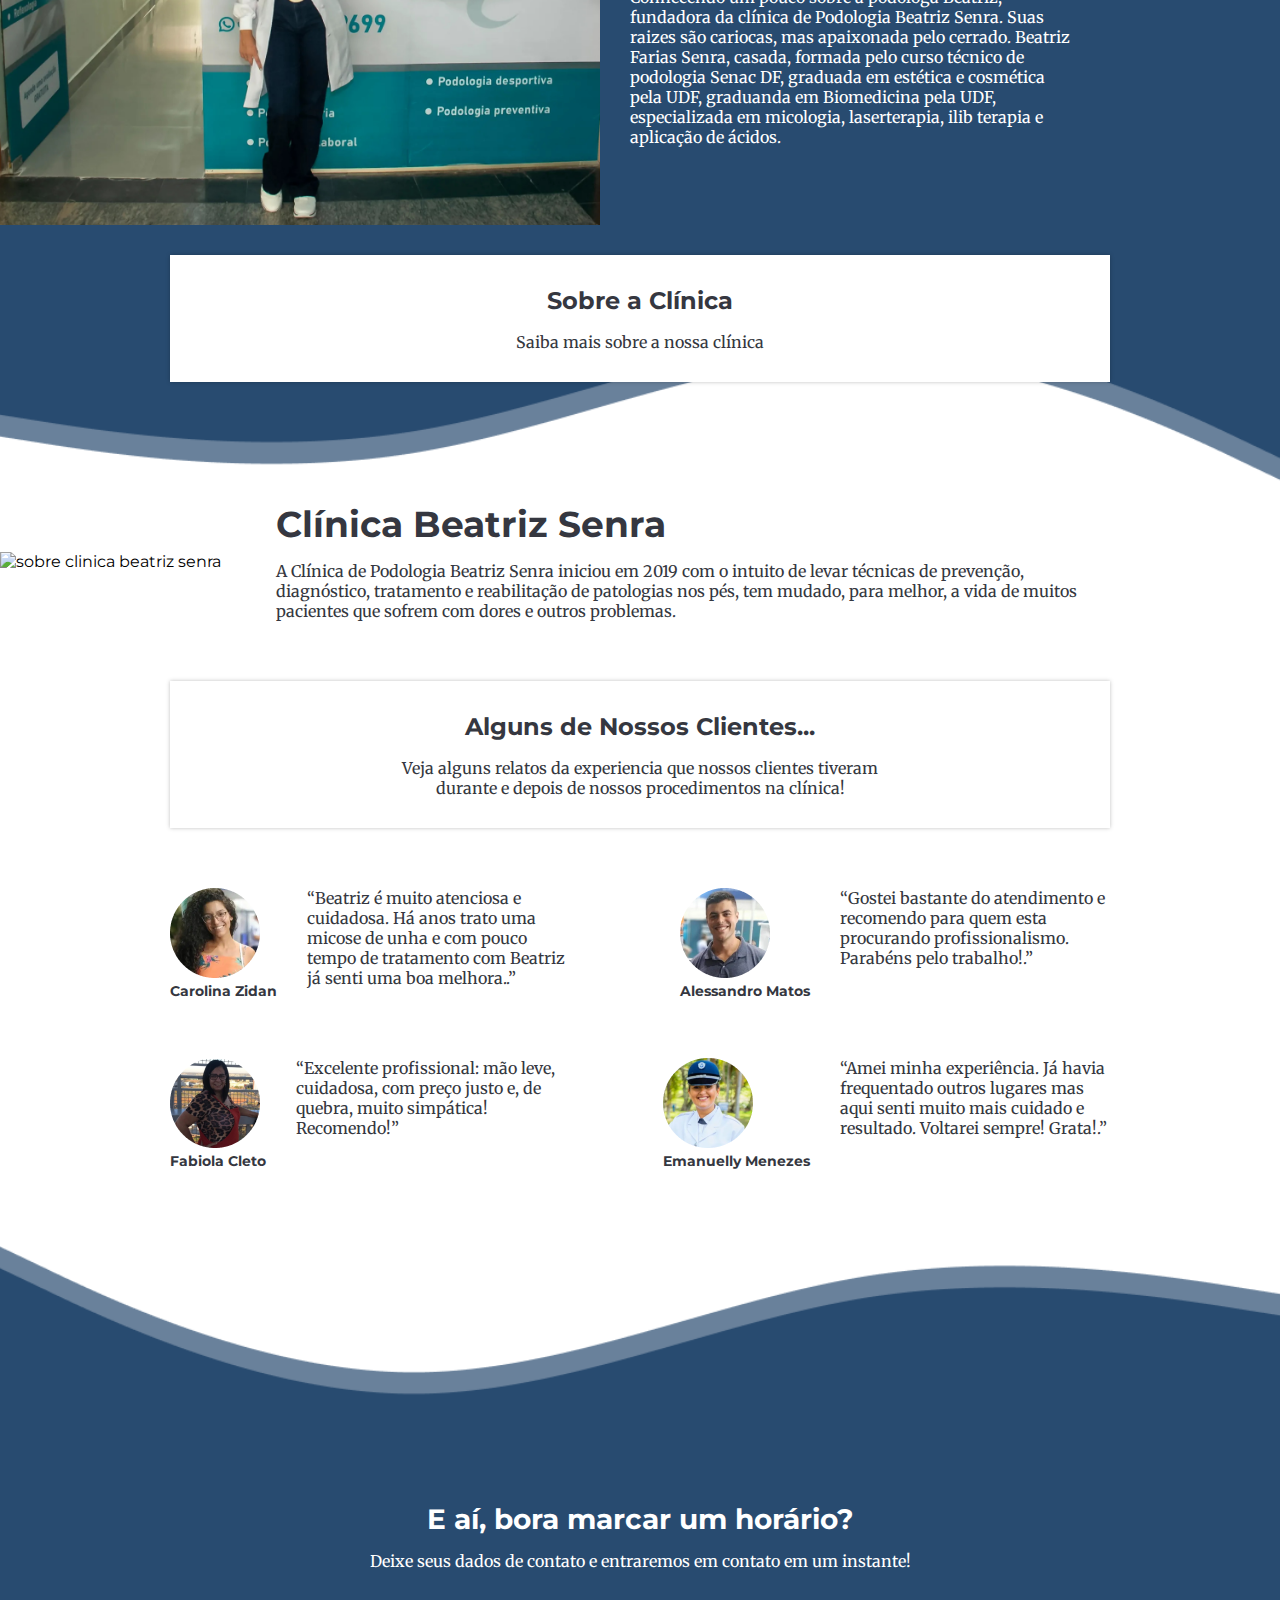
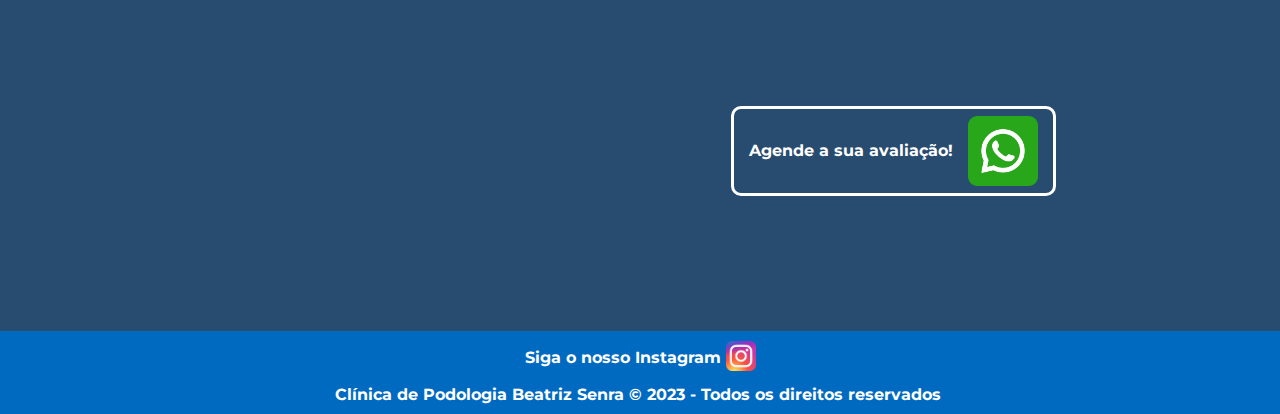
==== commit 4b29c276: "Ajustes feitos" ====
--- a/index.html
+++ b/index.html
@@ -5,7 +5,9 @@
     <meta charset="UTF-8">
     <meta http-equiv="X-UA-Compatible" content="IE=edge">
     <meta name="viewport" content="width=device-width, initial-scale=1.0">
-    <title>Clínica Beatriz Senra</title>
+    <title>Beatriz Senra | Clínica de podologia Beatriz Senra.</title>
+    <meta name="description"
+        content="A Beatriz Senra é a clínica de podologia mais completa de Brasília. Unindo nossos diversos procedimentos e nossa marca conseguimos nos consagrar como referencia no mercado brasiliense em qualidade!">
     <link rel="preconnect" href="https://fonts.googleapis.com">
     <link rel="preconnect" href="https://fonts.gstatic.com" crossorigin>
     <link rel="stylesheet"
@@ -60,28 +62,28 @@
                     <div class="swiper-wrapper">
                         <!-- Slides -->
                         <div class="swiper-slide">
-                            <img src="img/slide/slide1.JPG" alt="">
-                        </div>
-                        <div class="swiper-slide">
-                            <img src="img/slide/slide2.jpg" alt="">
-                        </div>
-                        <div class="swiper-slide">
-                            <img src="img/slide/slide3.jpg" alt="">
-                        </div>
-                        <div class="swiper-slide">
-                            <img src="img/slide/slide4.jpg" alt="">
-                        </div>
-                        <div class="swiper-slide">
-                            <img src="img/slide/slide5.jpg" alt="">
-                        </div>
-                        <div class="swiper-slide">
-                            <img src="img/slide/slide6.jpg" alt="">
-                        </div>
-                        <div class="swiper-slide">
-                            <img src="img/slide/slide7.jpg" alt="">
-                        </div>
-                        <div class="swiper-slide">
-                            <img src="img/slide/slide8.jpg" alt="">
+                            <img src="img/slide/slide1.JPG" alt="beatriz senra procedimentos">
+                        </div>
+                        <div class="swiper-slide">
+                            <img src="img/slide/slide2.jpg" alt="beatriz senra procedimentos">
+                        </div>
+                        <div class="swiper-slide">
+                            <img src="img/slide/slide3.jpg" alt="beatriz senra procedimentos">
+                        </div>
+                        <div class="swiper-slide">
+                            <img src="img/slide/slide4.jpg" alt="beatriz senra procedimentos">
+                        </div>
+                        <div class="swiper-slide">
+                            <img src="img/slide/slide5.jpg" alt="beatriz senra procedimentos">
+                        </div>
+                        <div class="swiper-slide">
+                            <img src="img/slide/slide6.jpg" alt="beatriz senra procedimentos">
+                        </div>
+                        <div class="swiper-slide">
+                            <img src="img/slide/slide7.jpg" alt="beatriz senra procedimentos">
+                        </div>
+                        <div class="swiper-slide">
+                            <img src="img/slide/slide8.jpg" alt="beatriz senra procedimentos">
                         </div>
                     </div>
                     <!-- If we need pagination -->
@@ -101,7 +103,7 @@
                 <p>Laserterapia</p>
             </div>
         </div>
-        <button>Ver mais <br> Procedimentos</button>
+        <button><a href="servicos.html">Ver mais <br> Procedimentos</a></button>
     </section>
 
     <section class="section3">
@@ -113,7 +115,7 @@
         </div>
 
         <div class="sec3-div">
-            <img src="img/sec3-img.png" alt="" width="600px">
+            <img src="img/sec3-img.png" alt="sobre beatriz senra" width="600px">
             <div>
                 <h3>Beatriz Senra</h3>
                 <h4>Podóloga e Biomédica </h4>
@@ -136,7 +138,7 @@
         </div>
 
         <div class="sec4-div">
-            <img src="img/sobre.jpg" alt="" width="600px">
+            <img src="img/sobre.jpg" alt="sobre clinica beatriz senra" width="600px">
             <div>
                 <h3>Clínica Beatriz Senra </h3>
                 <p>
@@ -160,7 +162,7 @@
 
             <div class="depoimento">
                 <div>
-                    <img src="img/foto-depoimento.png" alt="">
+                    <img src="img/foto-depoimento.png" alt="depoimento beatriz senra">
                     <h3>Carolina Zidan</h3>
                 </div>
                 <p>
@@ -171,31 +173,34 @@
 
             <div class="depoimento">
                 <div>
-                    <img src="img/foto-depoimento1.png" alt="">
+                    <img src="img/foto-depoimento1.png" alt="depoimento beatriz senra">
                     <h3>Alessandro Matos</h3>
                 </div>
                 <p>
-                    “Gostei bastante do atendimento e recomendo para quem esta procurando profissionalismo. Parabéns pelo trabalho!.”
-                </p>
-            </div>
-
-            <div class="depoimento">
-                <div>
-                    <img src="img/foto-depoimento2.png" alt="">
+                    “Gostei bastante do atendimento e recomendo para quem esta procurando profissionalismo. Parabéns
+                    pelo trabalho!.”
+                </p>
+            </div>
+
+            <div class="depoimento">
+                <div>
+                    <img src="img/foto-depoimento2.png" alt="depoimento beatriz senra">
                     <h3>Fabiola Cleto</h3>
                 </div>
                 <p>
-                    “Excelente profissional: mão leve, cuidadosa, com preço justo e, de quebra, muito simpática! Recomendo!”
-                </p>
-            </div>
-
-            <div class="depoimento">
-                <div>
-                    <img src="img/foto-depoimento3.png" alt="">
+                    “Excelente profissional: mão leve, cuidadosa, com preço justo e, de quebra, muito simpática!
+                    Recomendo!”
+                </p>
+            </div>
+
+            <div class="depoimento">
+                <div>
+                    <img src="img/foto-depoimento3.png" alt="depoimento beatriz senra">
                     <h3>Emanuelly Menezes</h3>
                 </div>
                 <p>
-                    “Amei minha experiência. Já havia frequentado outros lugares mas aqui senti muito mais cuidado e resultado. Voltarei sempre! Grata!.”
+                    “Amei minha experiência. Já havia frequentado outros lugares mas aqui senti muito mais cuidado e
+                    resultado. Voltarei sempre! Grata!.”
                 </p>
             </div>
 
@@ -215,9 +220,9 @@
                         width="400" height="300" style="border:0; border-radius: 3px;" allowfullscreen="" loading="lazy"
                         referrerpolicy="no-referrer-when-downgrade"></iframe>
 
-                    <a href="https://api.whatsapp.com/send?phone=5561999915055&text=Olá! Gostaria de saber mais sobre os serviços."
+                    <a href="https://api.whatsapp.com/send?phone=5561982779699&text=Olá! Gostaria de saber mais sobre os serviços."
                         target="_blank">
-                        <p>Agende a sua avaliação gratuita!</p>
+                        <p>Agende a sua avaliação!</p>
                         <img src="img/whatsapp-quadrado.png" alt="" width="70" height="70">
                     </a>
 
@@ -227,10 +232,16 @@
     </section>
 
     <footer>
+        <div>
+            <p>Siga o nosso Instagram </p>
+            <a href="https://www.instagram.com/beatrizsenrapdga/">
+                <img src="img/instagram.png" alt="breatriz senra instagram" width="30px">
+            </a>
+        </div>
         <p>Clínica de Podologia Beatriz Senra © 2023 - Todos os direitos reservados </p>
     </footer>
 
-    <a href="https://api.whatsapp.com/send?phone=5561999915055&text=Olá! Gostaria de saber mais sobre os serviços."
+    <a href="https://api.whatsapp.com/send?phone=5561982779699&text=Olá! Gostaria de saber mais sobre os serviços."
         target="_blank" style="position:fixed;bottom:20px;right:30px;">
         <img src="img/whatsapp.png" alt="" width="70px">
     </a>
--- a/style.css
+++ b/style.css
@@ -196,6 +196,10 @@
     font-size: 16px;
     font-weight: 700;
     cursor:pointer;
+}
+
+section button a{
+    color: white;
 }
 
 /* Section 3 */
@@ -453,15 +457,24 @@
 footer {
     background-color: #006AC1;
     color: white;
-    height: 60px;
-    display: flex;
+    height: fit-content;
+    display: flex;
+    flex-direction: column;
     align-items: center;
     justify-content: center;
+    padding: 10px;
 }
 
 footer p{
     font-family: 'Montserrat', sans-serif;
     font-weight: 700;
+    margin-right: 5px;
+}
+
+footer div{
+    display: flex;
+    align-items: center;
+    margin-bottom: 10px;
 }
 
 /* Media Queries */
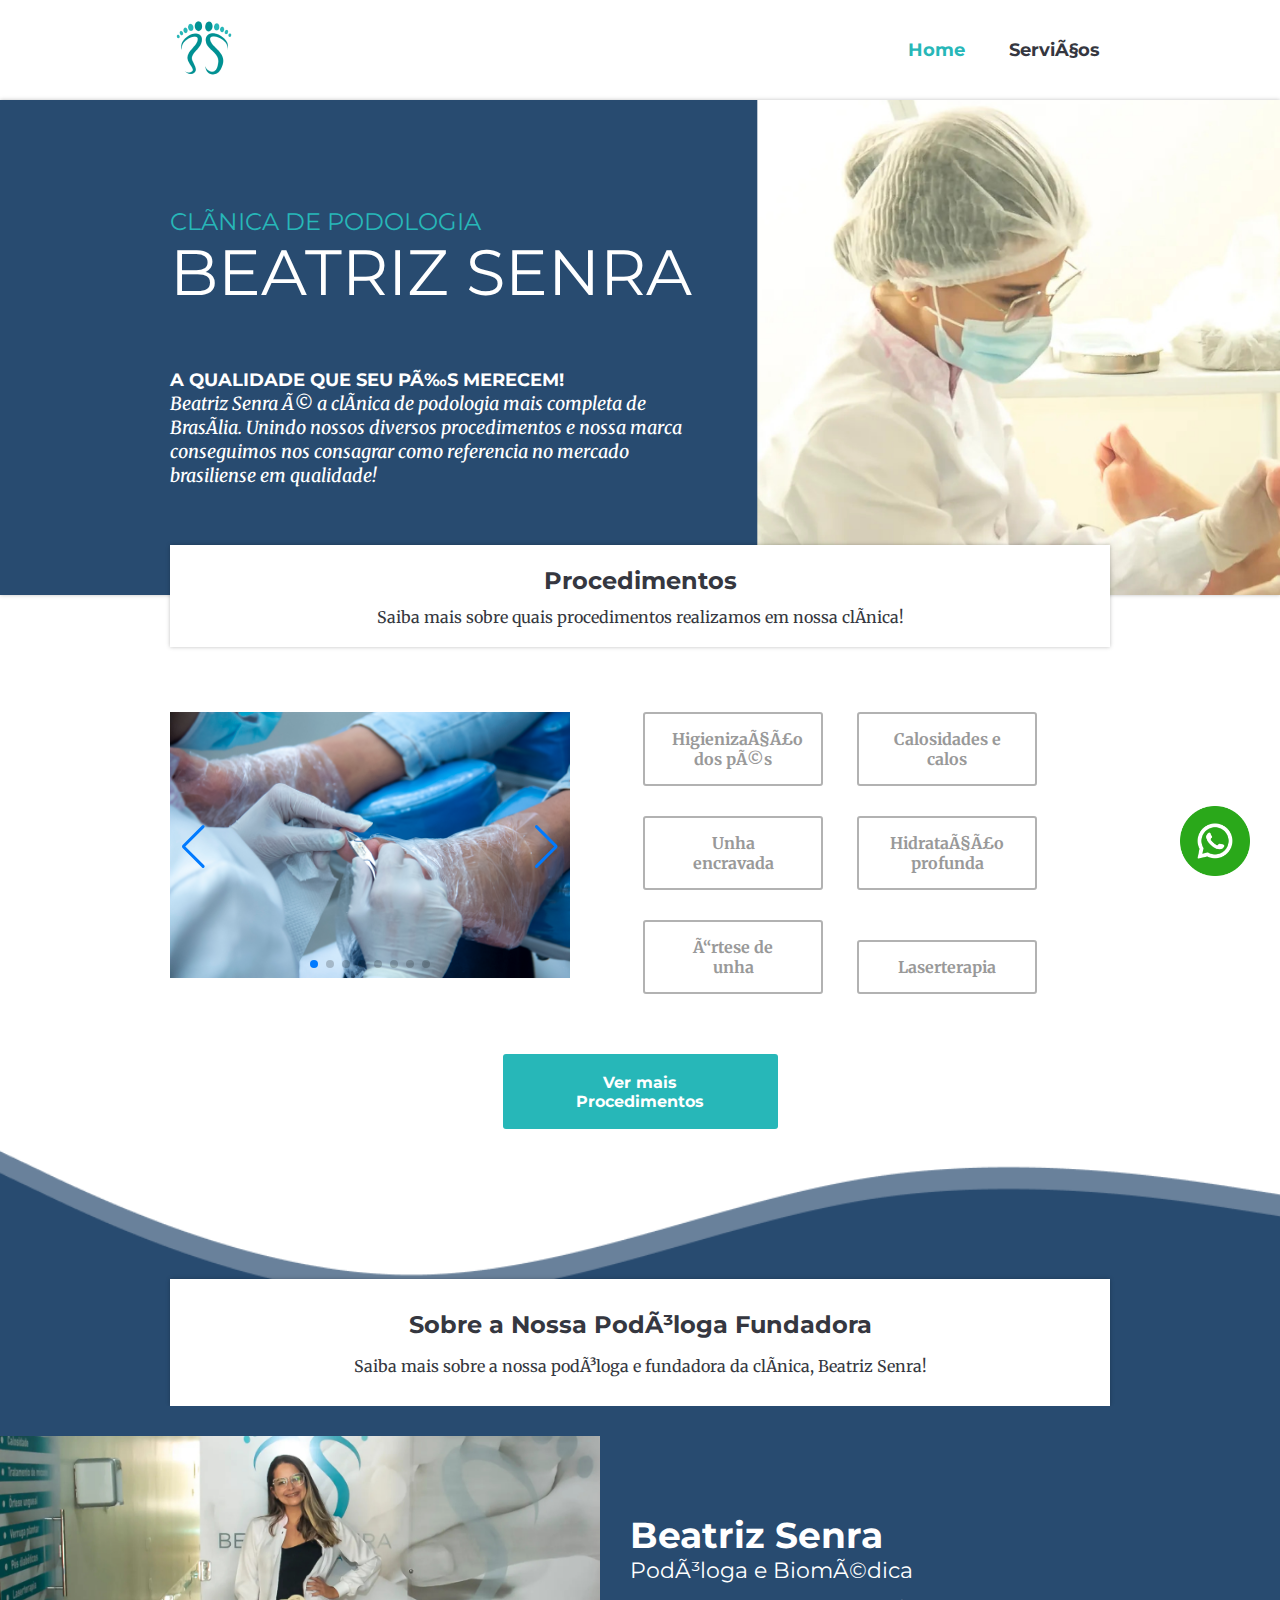
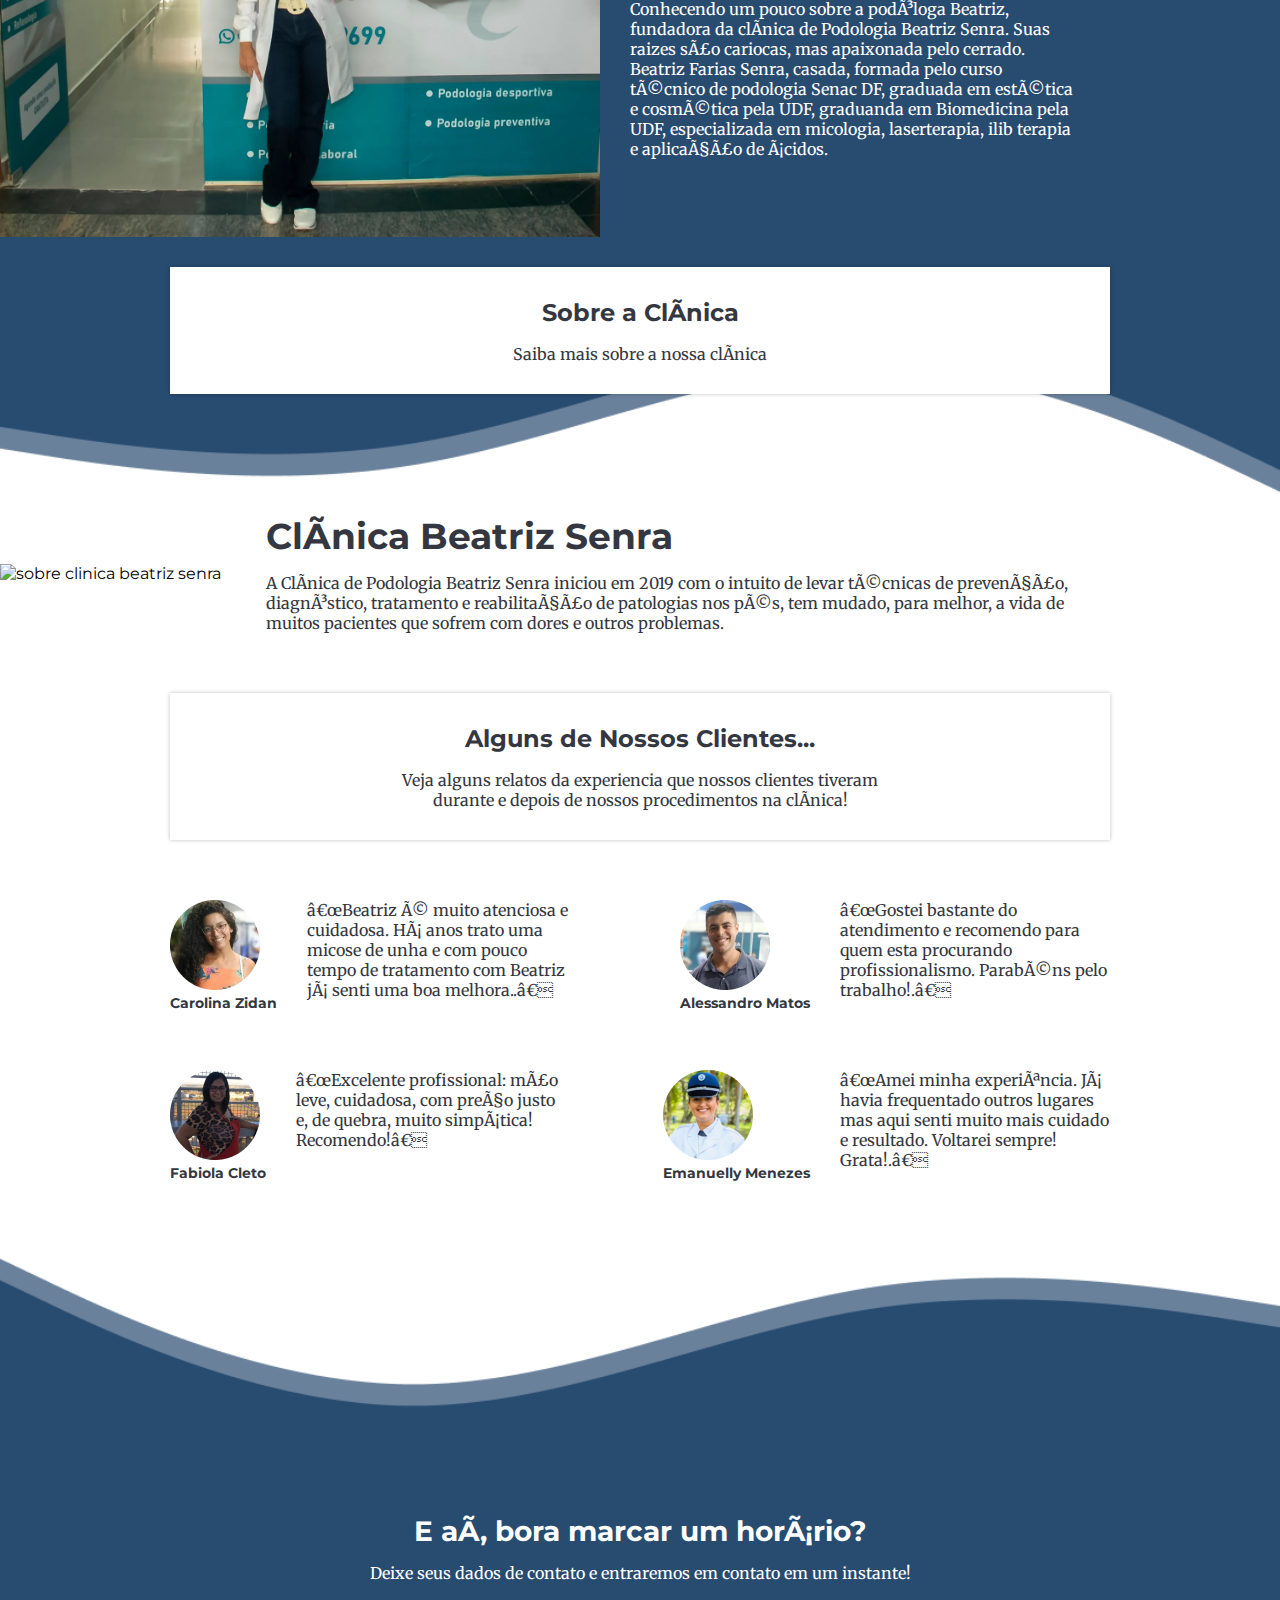
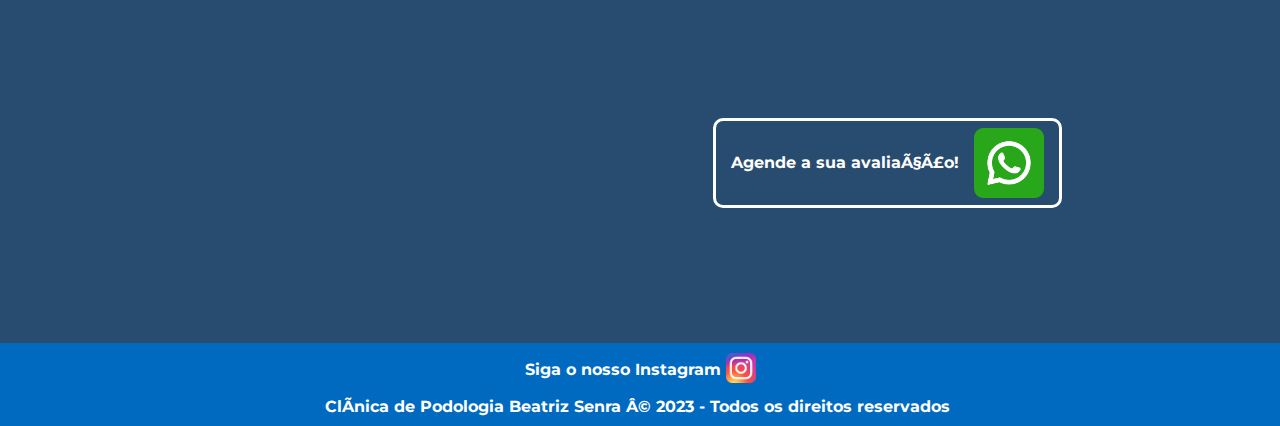
==== commit c78aff7c: "Adicionado tag facebook" ====
--- a/index.html
+++ b/index.html
@@ -2,6 +2,45 @@
 <html lang="pt-br">
 
 <head>
+    <!-- Meta Pixel Code -->
+        <script>
+          !function(f,b,e,v,n,t,s)
+          {if(f.fbq)return;n=f.fbq=function(){n.callMethod?
+          n.callMethod.apply(n,arguments):n.queue.push(arguments)};
+          if(!f._fbq)f._fbq=n;n.push=n;n.loaded=!0;n.version='2.0';
+          n.queue=[];t=b.createElement(e);t.async=!0;
+          t.src=v;s=b.getElementsByTagName(e)[0];
+          s.parentNode.insertBefore(t,s)}(window, document,'script',
+          'https://connect.facebook.net/en_US/fbevents.js');
+          fbq('init', '323380695897788');
+          fbq('track', 'PageView');
+        </script>
+        <noscript><img height="1" width="1" style="display:none"
+          src="https://www.facebook.com/tr?id=323380695897788&ev=PageView&noscript=1"
+        /></noscript>
+<!-- End Meta Pixel Code -->
+    <!-- Google Tag Manager -->
+    <script>(function (w, d, s, l, i) {
+            w[l] = w[l] || []; w[l].push({
+                'gtm.start':
+                    new Date().getTime(), event: 'gtm.js'
+            }); var f = d.getElementsByTagName(s)[0],
+                j = d.createElement(s), dl = l != 'dataLayer' ? '&l=' + l : ''; j.async = true; j.src =
+                    'https://www.googletagmanager.com/gtm.js?id=' + i + dl; f.parentNode.insertBefore(j, f);
+        })(window, document, 'script', 'dataLayer', 'GTM-5Q652PZ');</script>
+    <!-- End Google Tag Manager -->
+    
+    <!-- Google tag (gtag.js) -->
+    <script async src="https://www.googletagmanager.com/gtag/js?id=G-31V8BVH8V4"></script>
+    <script>
+      window.dataLayer = window.dataLayer || [];
+      function gtag(){dataLayer.push(arguments);}
+      gtag('js', new Date());
+
+      gtag('config', 'G-31V8BVH8V4');
+    </script>
+    <!-- Google tag (gtag.js) -->
+    
     <meta charset="UTF-8">
     <meta http-equiv="X-UA-Compatible" content="IE=edge">
     <meta name="viewport" content="width=device-width, initial-scale=1.0">
@@ -21,7 +60,10 @@
 </head>
 
 <body>
-
+    <!-- Google Tag Manager (noscript) -->
+    <noscript><iframe src="https://www.googletagmanager.com/ns.html?id=GTM-5Q652PZ" height="0" width="0"
+            style="display:none;visibility:hidden"></iframe></noscript>
+    <!-- End Google Tag Manager (noscript) -->
     <header class="header">
         <a href="index.html"><img src="img/logo.png" alt="clinica beatriz senra"></a>
         <span class="material-symbols-outlined" onclick="abrirFecharMenu()">
@@ -273,4 +315,4 @@
 
 </body>
 
-</html>+</html>
